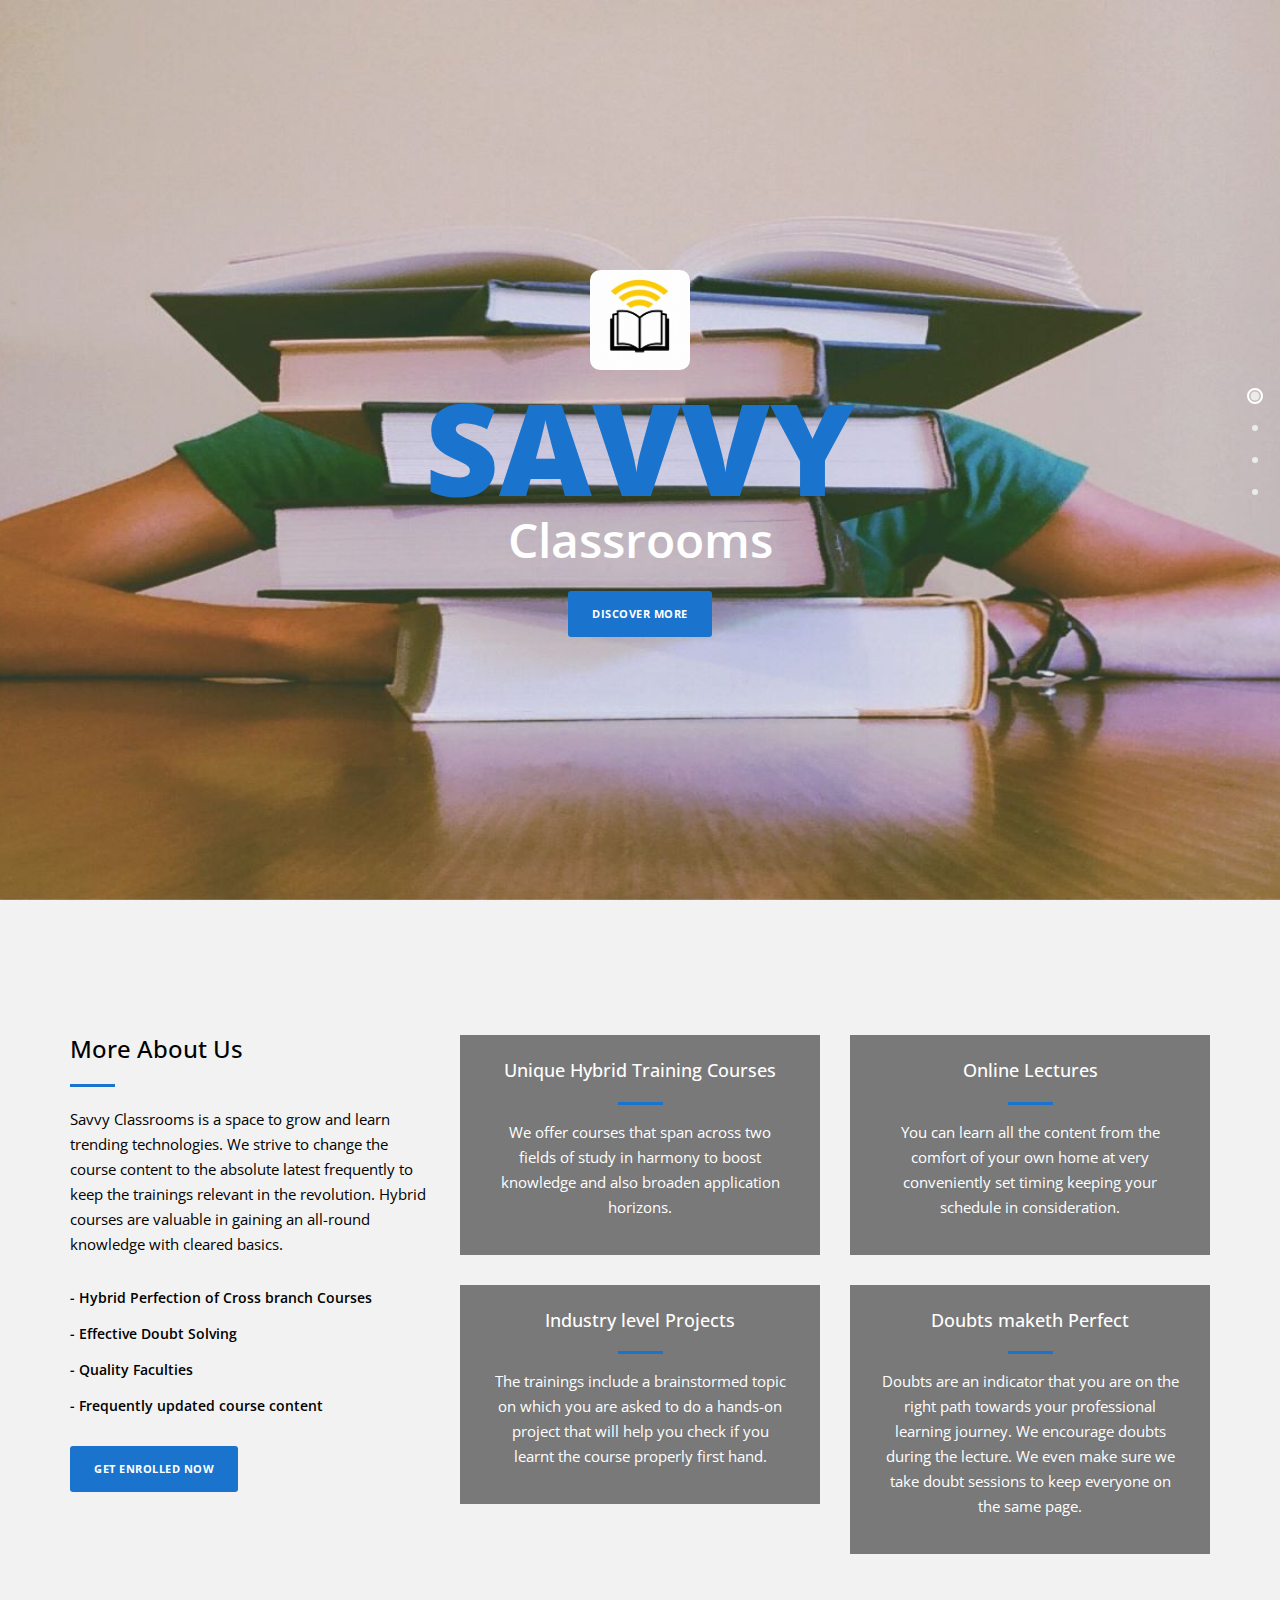
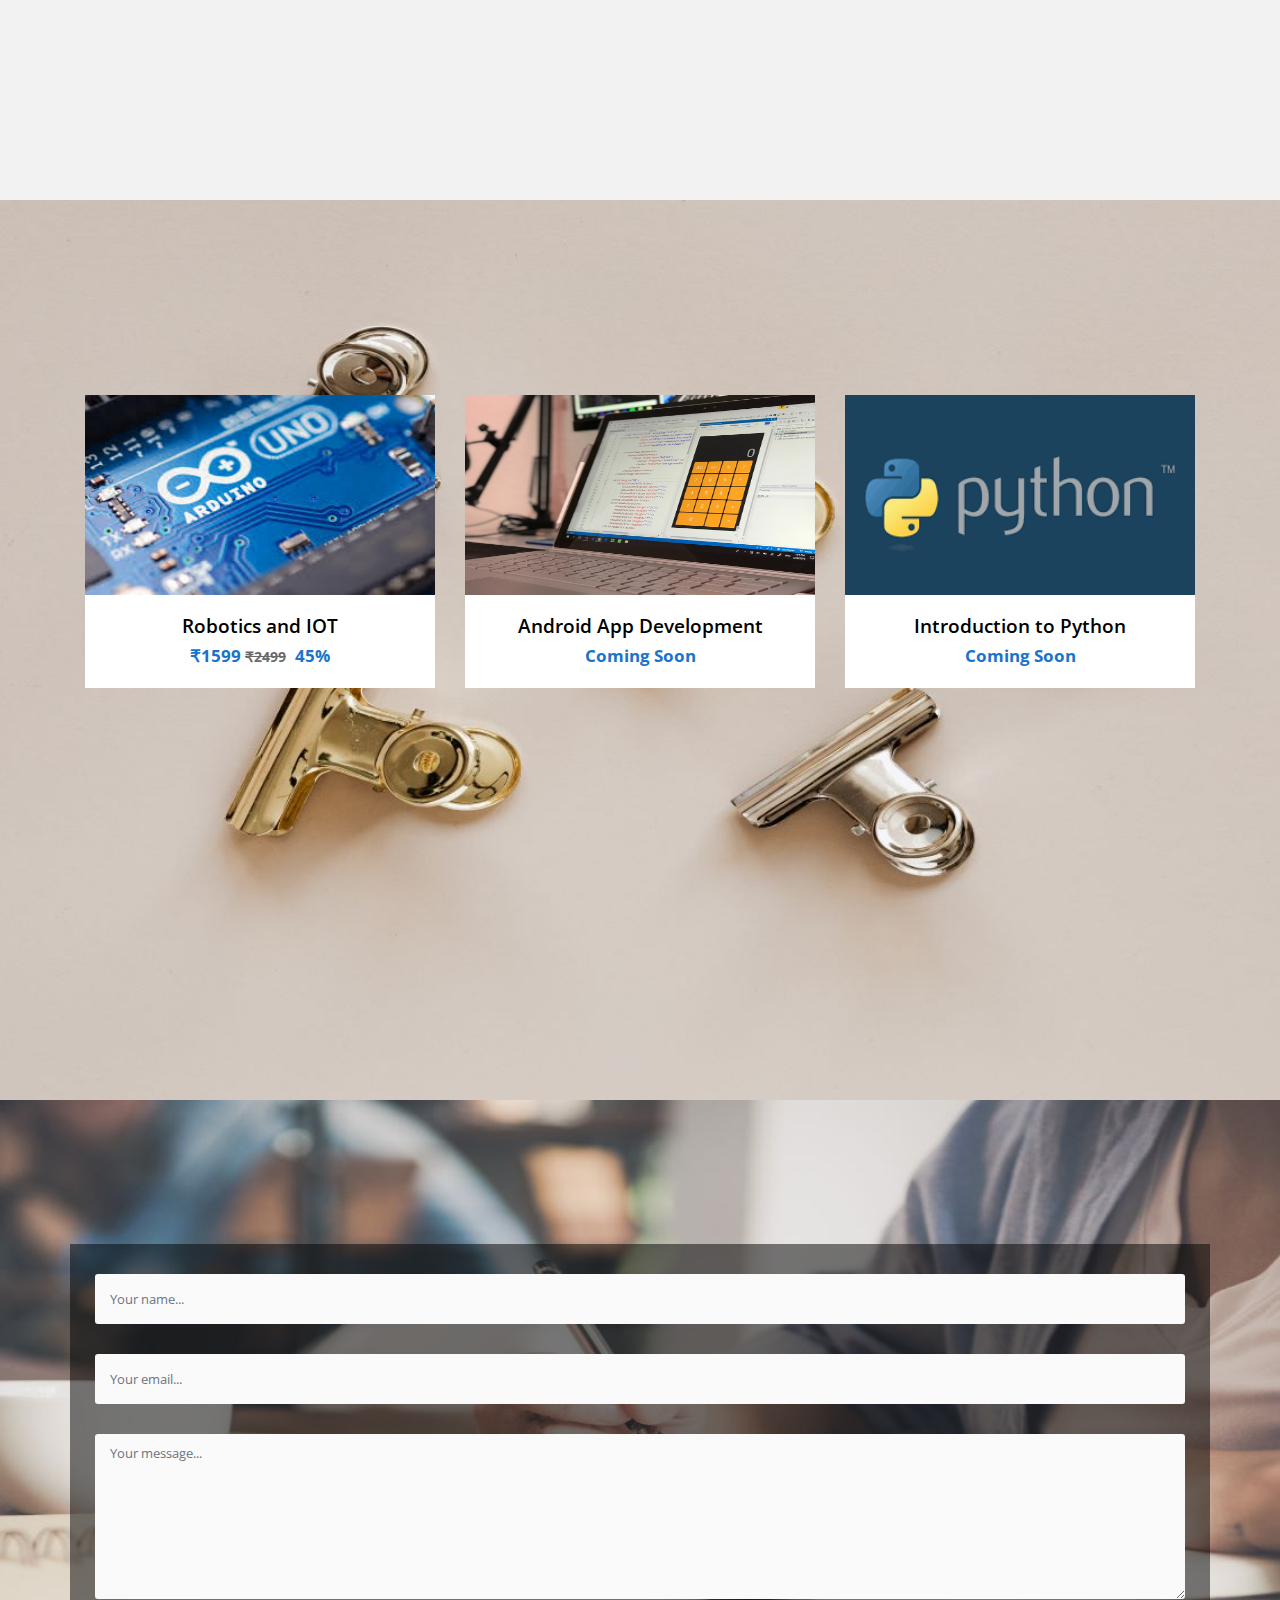
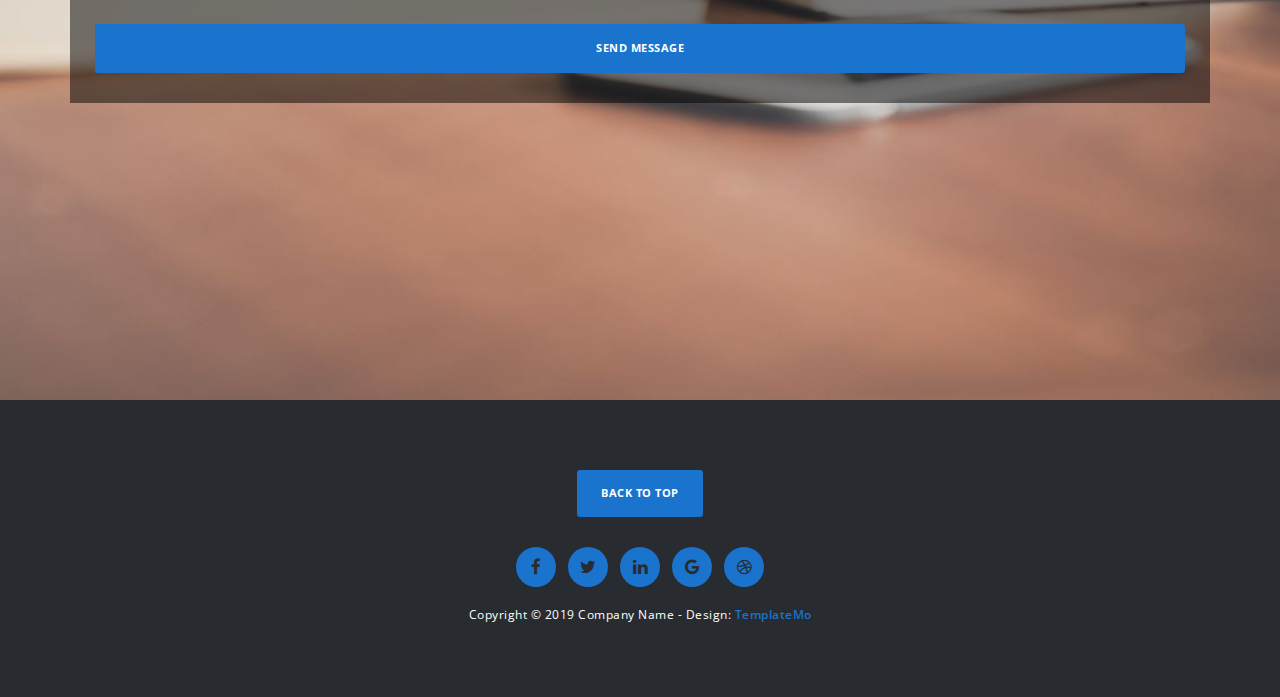
==== index.html @ 1d37e569 "courses header remove" ====
<!DOCTYPE html>
<html>
    <head>
        <title>Savvy Classrooms</title>
<style>
    :root {
  --blue: #1a73cc;
 
}
</style>
        <meta charset="utf-8">
        <meta http-equiv="X-UA-Compatible" content="IE=edge,chrome=1">
        <title>Savvy Classrooms</title>
        <meta name="description" content="">
        <meta name="viewport" content="width=device-width, initial-scale=1">
        <link rel="apple-touch-icon" href="apple-touch-icon.png">

        <link rel="stylesheet" href="css/bootstrap.min.css">
        <link rel="stylesheet" href="css/fontAwesome.css">
        <link rel="stylesheet" href="css/hero-slider.css">
        <link rel="stylesheet" href="css/templatemo-main.css">
        <link rel="stylesheet" href="css/owl-carousel.css">

        <link href="https://fonts.googleapis.com/css?family=Open+Sans:300,400,600,700,800" rel="stylesheet">

        <script src="js/vendor/modernizr-2.8.3-respond-1.4.2.min.js"></script>
    </head>
<body>

    

    <div class="fixed-side-navbar">
        <ul class="nav flex-column">
            <li class="nav-item"><a class="nav-link" href="#home" ><span>Intro</span></a></li>
            <li class="nav-item"><a class="nav-link" href="#services"><span>About Us</span></a></li>
            <li class="nav-item"><a class="nav-link" href="#portfolio"><span>Workshops</span></a></li>
            <li class="nav-item"><a class="nav-link" href="#contact-us"><span>Contact Us</span></a></li>
        </ul>
    </div>

    <div class="parallax-content baner-content" id="home">
        <div class="container">
            <div class="first-content">
                <img src="img/logo.jpeg" height="100px" width="100px" style="border-radius: 10%;">
                <h1 style="color: var(--blue)">Savvy</h1>
                <span ><em style="color: white">Classrooms</em></span>
                <div class="primary-button" >
                    <a href="#services" style="background-color: var(--blue)">Discover More</a>
                </div>
            </div>
        </div>
    </div>


    <div class="service-content" id="services">
        <div class="container">
            <div class="row">
                <div class="col-md-4">
                    <div class="left-text" >
                        <h4 style="color: black">More About Us</h4>
                        <div class="line-dec" style="background-color: var(--blue)"></div>
                        <p style="color: black">Savvy Classrooms is a space to grow and learn trending technologies. We strive to change the course content to the absolute latest frequently to keep the trainings relevant in the revolution. Hybrid courses are valuable in gaining an all-round knowledge with cleared basics.
                        <ul >
                            <li style="color: black">-  Hybrid Perfection of Cross branch Courses</li>
                            <li style="color: black">-  Effective Doubt Solving</li>
                            <li style="color: black">-  Quality Faculties</li>
                            <li style="color: black">-  Frequently updated course content</li>
                        </ul>
                        <div class="primary-button" >
                            <a href="#portfolio"  style="background-color: var(--blue)">Get Enrolled Now</a>
                        </div>
                    </div>
                </div>
                <div class="col-md-8">
                    <div class="row">
                        <div class="col-md-6">
                            <div class="service-item">
                                <h4>Unique Hybrid Training Courses</h4>
                                <div class="line-dec"  style="background-color: var(--blue)"></div>
                                <p>We offer courses that span across two fields of study in harmony to boost knowledge and also broaden application horizons. </p>
                            </div>
                        </div>
                        <div class="col-md-6">
                            <div class="service-item">
                                <h4>Online Lectures</h4>
                                <div class="line-dec"  style="background-color: var(--blue)"></div>
                                <p>You can learn all the content from the comfort of your own home at very conveniently set timing keeping your schedule in consideration.</p>
                            </div>
                        </div>
                        <div class="col-md-6">
                            <div class="service-item">
                                <h4>Industry level Projects</h4>
                                <div class="line-dec"  style="background-color: var(--blue)"></div>
                                <p>The trainings include a brainstormed topic on which you are asked to do a hands-on project that will help you check if you learnt the course properly first hand.</p>
                            </div>
                        </div>
                        <div class="col-md-6">
                            <div class="service-item">
                                <h4>Doubts maketh Perfect</h4>
                                <div class="line-dec"  style="background-color: var(--blue)"></div>
                                <p>Doubts are an indicator that you are on the right path towards your professional learning journey. We encourage doubts during the lecture. We even make sure we take doubt sessions to keep everyone on the same page.</p>
                            </div>
                        </div>
                    </div>
                </div>                
            </div>
        </div>
    </div>

    
    <div class="parallax-content projects-content" id="portfolio"> 
        <!-- <div style="margin: auto;"><h1>Courses</h1></div> -->
        <div class="container">
            <div class="row">
                <div class="col-md-12">
                    <div id="owl-testimonials" class="owl-carousel owl-theme">
                        <div class="item" >
                            <div class="testimonials-item">
                                <a href="courses/arduino_iot.html"  ><img src="img/arduino_iot.jpg" height="200px" alt=""></a>
                                <a href="courses/arduino_iot.html" style="text-decoration:none" >   <div class="text-content">
                                    <h4 style="color: black">Robotics and IOT</h4>
                                    <span style="color: var(--blue)">₹1599  <s style="color: rgb(107, 107, 107);margin-right: 5px;font-size: 14px;">₹2499</s> 45%</span>
                                </div></a>
                            </div>
                        </div>
                        <div class="item" >
                            <!-- <div class="testimonials-item">
                                <a href="courses/android.html"  ><img src="img/android.jpg" height="200px" alt=""></a>
                                <a href="courses/android.html" style="text-decoration:none" >   <div class="text-content">
                                    <h4 style="color: black">Android App Development</h4>
                                    <span style="color: var(--blue)">₹22  <s style="color: rgb(107, 107, 107);margin-right: 5px;font-size: 14px;">₹77.44</s> 50%</span>
                                </div></a>
                            </div> -->
                            <div class="testimonials-item">
                                <a  ><img src="img/android.jpg" height="200px" alt=""></a>
                                <a style="text-decoration:none" >   <div class="text-content">
                                    <h4 style="color: black">Android App Development</h4>
                                    <span style="color: var(--blue)">Coming Soon</span>
                                </div></a>
                            </div>
                        </div>
                        <div class="item" >
                            <!-- <div class="testimonials-item">
                                <a href="courses/introduction_to_python.html"  ><img src="img/introduction_to_python.png" height="200px" alt=""></a>
                                <a href="courses/introduction_to_python.html" style="text-decoration:none" >   <div class="text-content">
                                    <h4 style="color: black">Introduction to Python</h4>
                                    <span style="color: var(--blue)">₹22  <s style="color: rgb(107, 107, 107);margin-right: 5px;font-size: 14px;">₹77.44</s> 50%</span>
                                </div></a>
                            </div> -->
                            <div class="testimonials-item">
                                <a><img src="img/introduction_to_python.png" height="200px" alt=""></a>
                                <a style="text-decoration:none" >   <div class="text-content">
                                    <h4 style="color: black">Introduction to Python</h4>
                                    <span style="color: var(--blue)">Coming Soon</span>
                                </div></a>
                            </div>
                        </div>
                    </div>
                </div>
            </div>
        </div>
    </div>


  


    <div class="parallax-content contact-content" id="contact-us">
        <div class="container">
              
                    <div class="contact-form">
                            <form id="contact" action="" method="post">
                                <div class="row">
                                    <div class="col-md-12">
                                      <fieldset>
                                        <input name="name" type="text" class="form-control" id="name" placeholder="Your name..." required="">
                                      </fieldset>
                                    </div>
                                    <div class="col-md-12">
                                      <fieldset>
                                        <input name="email" type="email" class="form-control" id="email" placeholder="Your email..." required="">
                                      </fieldset>
                                    </div>
                                    <div class="col-md-12">
                                      <fieldset>
                                        <textarea name="message" rows="6" class="form-control" id="message" placeholder="Your message..." required=""></textarea>
                                      </fieldset>
                                    </div>
                                    <div class="col-md-12">
                                      <fieldset>
                                        <button type="submit" id="form-submit" class="btn"  style="background-color: var(--blue)">Send Message</button>
                                      </fieldset>
                                    </div>
                                </div>
                            </form>
                        
                
            </div>
        </div>
    </div>

    <footer>
        <div class="container">
            <div class="row">
                <div class="col-md-12">
                    <div class="primary-button">
                        <a href="#home"  style="background-color: var(--blue)">Back To Top</a>
                    </div>
                    <ul>
                        <li><a href="#"><i class="fa fa-facebook" ></i></a></li>
                        <li><a href="#"><i class="fa fa-twitter"></i></a></li>
                        <li><a href="#"><i class="fa fa-linkedin"></i></a></li>
                        <li><a href="#"><i class="fa fa-google"></i></a></li>
                        <li><a href="#"><i class="fa fa-dribbble"></i></a></li>
                    </ul>
                    <p>Copyright &copy; 2019 Company Name 
            
            		- Design: <a rel="nofollow noopener" href="https://templatemo.com"><em style="color: var(--blue)">TemplateMo</em></a></p>
                </div>
            </div>
        </div>
    </footer>



    <script src="https://ajax.googleapis.com/ajax/libs/jquery/1.11.2/jquery.min.js"></script>
    <script>window.jQuery || document.write('<script src="js/vendor/jquery-1.11.2.min.js"><\/script>')</script>
    <script src="js/vendor/bootstrap.min.js"></script>
    <script src="js/plugins.js"></script>
    <script src="js/main.js"></script>
    <script>
        function openCity(cityName) {
            var i;
            var x = document.getElementsByClassName("city");
            for (i = 0; i < x.length; i++) {
               x[i].style.display = "none";  
            }
            document.getElementById(cityName).style.display = "block";  
        }
    </script>

    <script>
        
        $('#myModal').on('shown.bs.modal', function () {
  $('#myInput').trigger('focus')
}) //modal

        $(document).ready(function(){
          $(".fixed-side-navbar a, .primary-button a").on('click', function(event) {

            // Make sure this.hash has a value before overriding default behavior
            if (this.hash !== "") {
              // Prevent default anchor click behavior
              event.preventDefault();

              // Store hash
              var hash = this.hash;

              // Using jQuery's animate() method to add smooth page scroll
              // The optional number (800) specifies the number of milliseconds it takes to scroll to the specified area
              $('html, body').animate({
                scrollTop: $(hash).offset().top
              }, 800, function(){
           
                // Add hash (#) to URL when done scrolling (default click behavior)
                window.location.hash = hash;
              });
            } 
          });
        });
    </script>

</body>
</html>
---- css/hero-slider.css ----
*, *::after, *::before {
  -webkit-box-sizing: border-box;
  -moz-box-sizing: border-box;
  box-sizing: border-box;
}

html {
  font-size: 62.5%;
}

body {
  font-family: "Open Sans", sans-serif;
  color: #2c343b;
  background-color: #f2f2f2;
}

a {
  color: #d44457;
  text-decoration: none;
}

img {
  max-width: 100%;
}

/* -------------------------------- 

Main Components 

-------------------------------- */
.cd-header {
  position: absolute;
  z-index: 2;
  top: 0;
  left: 0;
  width: 100%;
  height: 50px;
  background-color: #21272c;
  -webkit-font-smoothing: antialiased;
  -moz-osx-font-smoothing: grayscale;
}
@media only screen and (min-width: 768px) {
  .cd-header {
    height: 70px;
    background-color: transparent;
  }
}

#cd-logo {
  float: left;
  margin: 13px 0 0 5%;
}
#cd-logo img {
  display: block;
}
@media only screen and (min-width: 768px) {
  #cd-logo {
    margin: 23px 0 0 5%;
  }
}

.cd-primary-nav {
  /* mobile first - navigation hidden by default, triggered by tap/click on navigation icon */
  float: right;
  margin-right: 5%;
  width: 44px;
  height: 100%;
}
.cd-primary-nav ul {
  position: absolute;
  top: 0;
  left: 0;
  width: 100%;
  -webkit-transform: translateY(-100%);
  -moz-transform: translateY(-100%);
  -ms-transform: translateY(-100%);
  -o-transform: translateY(-100%);
  transform: translateY(-100%);
}
.cd-primary-nav ul.is-visible {
  box-shadow: 0 3px 8px rgba(0, 0, 0, 0.2);
  -webkit-transform: translateY(50px);
  -moz-transform: translateY(50px);
  -ms-transform: translateY(50px);
  -o-transform: translateY(50px);
  transform: translateY(50px);
}
.cd-primary-nav a {
  display: block;
  height: 50px;
  line-height: 50px;
  padding-left: 5%;
  background: #21272c;
  border-top: 1px solid #333c44;
  color: #ffffff;
}
@media only screen and (min-width: 768px) {
  .cd-primary-nav {
    /* reset navigation values */
    width: auto;
    height: auto;
    background: none;
  }
  .cd-primary-nav ul {
    position: static;
    width: auto;
    -webkit-transform: translateY(0);
    -moz-transform: translateY(0);
    -ms-transform: translateY(0);
    -o-transform: translateY(0);
    transform: translateY(0);
    line-height: 70px;
  }
  .cd-primary-nav ul.is-visible {
    -webkit-transform: translateY(0);
    -moz-transform: translateY(0);
    -ms-transform: translateY(0);
    -o-transform: translateY(0);
    transform: translateY(0);
  }
  .cd-primary-nav li {
    display: inline-block;
    margin-left: 1em;
  }
  .cd-primary-nav a {
    display: inline-block;
    height: auto;
    font-weight: 600;
    line-height: normal;
    background: transparent;
    padding: .6em 1em;
    border-top: none;
  }
}

/* -------------------------------- 

Slider

-------------------------------- */
.cd-hero {
  position: relative;
  -webkit-font-smoothing: antialiased;
  -moz-osx-font-smoothing: grayscale;
}

.cd-hero-slider {
  position: relative;
  height: 360px;
  overflow: hidden;
}
.cd-hero-slider li {
  position: absolute;
  top: 0;
  left: 0;
  width: 100%;
  height: 100%;
  -webkit-transform: translateX(100%);
  -moz-transform: translateX(100%);
  -ms-transform: translateX(100%);
  -o-transform: translateX(100%);
  transform: translateX(100%);
}
.cd-hero-slider li.selected {
  /* this is the visible slide */
  position: relative;
  -webkit-transform: translateX(0);
  -moz-transform: translateX(0);
  -ms-transform: translateX(0);
  -o-transform: translateX(0);
  transform: translateX(0);
}
.cd-hero-slider li.move-left {
  /* slide hidden on the left */
  -webkit-transform: translateX(-100%);
  -moz-transform: translateX(-100%);
  -ms-transform: translateX(-100%);
  -o-transform: translateX(-100%);
  transform: translateX(-100%);
}
.cd-hero-slider li.is-moving, .cd-hero-slider li.selected {
  /* the is-moving class is assigned to the slide which is moving outside the viewport */
  -webkit-transition: -webkit-transform 0.5s;
  -moz-transition: -moz-transform 0.5s;
  transition: transform 0.5s;
}
@media only screen and (min-width: 768px) {
  .cd-hero-slider {
    height: 500px;
  }
}
@media only screen and (min-width: 1170px) {
  .cd-hero-slider {
    height: 680px;
  }
}

/* -------------------------------- 

Single slide style

-------------------------------- */
.cd-hero-slider li {
  background-position: center center;
  background-size: cover;
  background-repeat: no-repeat;
}
.cd-hero-slider li:first-of-type {
  background-image: url(../img/slide_01.jpg);
}
.cd-hero-slider li:nth-of-type(2) {
  background-image: url(../img/slide_02.jpg);
}
.cd-hero-slider li:nth-of-type(3) {
  background-image: url(../img/slide_03.jpg);
}
.cd-hero-slider .cd-full-width,
.cd-hero-slider .cd-half-width {
  position: absolute;
  width: 100%;
  height: 100%;
  z-index: 1;
  left: 0;
  top: 0;
  /* this padding is used to align the text */
  padding-top: 80px;
  text-align: center;
  /* Force Hardware Acceleration in WebKit */
  -webkit-backface-visibility: hidden;
  backface-visibility: hidden;
  -webkit-transform: translateZ(0);
  -moz-transform: translateZ(0);
  -ms-transform: translateZ(0);
  -o-transform: translateZ(0);
  transform: translateZ(0);
}
.cd-hero-slider .cd-img-container {
  /* hide image on mobile device */
  display: none;
}
.cd-hero-slider .cd-img-container img {
  position: absolute;
  left: 50%;
  top: 50%;
  bottom: auto;
  right: auto;
  -webkit-transform: translateX(-50%) translateY(-50%);
  -moz-transform: translateX(-50%) translateY(-50%);
  -ms-transform: translateX(-50%) translateY(-50%);
  -o-transform: translateX(-50%) translateY(-50%);
  transform: translateX(-50%) translateY(-50%);
}
.cd-hero-slider .cd-bg-video-wrapper {
  /* hide video on mobile device */
  display: none;
  position: absolute;
  top: 0;
  left: 0;
  width: 100%;
  height: 100%;
  overflow: hidden;
}
.cd-hero-slider .cd-bg-video-wrapper video {
  /* you won't see this element in the html, but it will be injected using js */
  display: block;
  min-height: 100%;
  min-width: 100%;
  max-width: none;
  height: auto;
  width: auto;
  position: absolute;
  left: 50%;
  top: 50%;
  bottom: auto;
  right: auto;
  -webkit-transform: translateX(-50%) translateY(-50%);
  -moz-transform: translateX(-50%) translateY(-50%);
  -ms-transform: translateX(-50%) translateY(-50%);
  -o-transform: translateX(-50%) translateY(-50%);
  transform: translateX(-50%) translateY(-50%);
}
.cd-hero-slider h2, .cd-hero-slider p {
  text-shadow: 0 1px 3px rgba(0, 0, 0, 0.1);
  line-height: 1.2;
  margin: 0 auto 14px;
  color: #ffffff;
  width: 90%;
  max-width: 400px;
}
.cd-hero-slider h2 {
  font-size: 2.4rem;
}
.cd-hero-slider p {
  font-size: 1.4rem;
  line-height: 1.4;
}
.cd-hero-slider .cd-btn {
  display: inline-block;
  padding: 1.2em 1.4em;
  margin-top: .8em;
  background-color: rgba(212, 68, 87, 0.9);
  font-size: 1.3rem;
  font-weight: 700;
  letter-spacing: 1px;
  color: #ffffff;
  text-transform: uppercase;
  box-shadow: 0 3px 6px rgba(0, 0, 0, 0.1);
  -webkit-transition: background-color 0.2s;
  -moz-transition: background-color 0.2s;
  transition: background-color 0.2s;
}
.cd-hero-slider .cd-btn.secondary {
  background-color: rgba(22, 26, 30, 0.8);
}
.cd-hero-slider .cd-btn:nth-of-type(2) {
  margin-left: 1em;
}
.no-touch .cd-hero-slider .cd-btn:hover {
  background-color: #d44457;
}
.no-touch .cd-hero-slider .cd-btn.secondary:hover {
  background-color: #161a1e;
}
@media only screen and (min-width: 768px) {
  .cd-hero-slider .cd-full-width,
  .cd-hero-slider .cd-half-width {
    padding-top: 150px;
  }
  .cd-hero-slider .cd-bg-video-wrapper {
    display: block;
  }
  .cd-hero-slider .cd-half-width {
    width: 45%;
  }
  .cd-hero-slider .cd-half-width:first-of-type {
    left: 5%;
  }
  .cd-hero-slider .cd-half-width:nth-of-type(2) {
    right: 5%;
    left: auto;
  }
  .cd-hero-slider .cd-img-container {
    display: block;
  }
  .cd-hero-slider h2, .cd-hero-slider p {
    max-width: 520px;
  }
  .cd-hero-slider h2 {
    font-size: 2.4em;
    font-weight: 300;
  }
  .cd-hero-slider .cd-btn {
    font-size: 1.4rem;
  }
}
@media only screen and (min-width: 1170px) {
  .cd-hero-slider .cd-full-width,
  .cd-hero-slider .cd-half-width {
    padding-top: 250px;
  }
  .cd-hero-slider h2, .cd-hero-slider p {
    margin-bottom: 20px;
  }
  .cd-hero-slider h2 {
    font-size: 3.2em;
  }
  .cd-hero-slider p {
    font-size: 1.6rem;
  }
}

/* -------------------------------- 

Single slide animation

-------------------------------- */
@media only screen and (min-width: 768px) {
  .cd-hero-slider .cd-half-width {
    opacity: 0;
    -webkit-transform: translateX(40px);
    -moz-transform: translateX(40px);
    -ms-transform: translateX(40px);
    -o-transform: translateX(40px);
    transform: translateX(40px);
  }
  .cd-hero-slider .move-left .cd-half-width {
    -webkit-transform: translateX(-40px);
    -moz-transform: translateX(-40px);
    -ms-transform: translateX(-40px);
    -o-transform: translateX(-40px);
    transform: translateX(-40px);
  }
  .cd-hero-slider .selected .cd-half-width {
    /* this is the visible slide */
    opacity: 1;
    -webkit-transform: translateX(0);
    -moz-transform: translateX(0);
    -ms-transform: translateX(0);
    -o-transform: translateX(0);
    transform: translateX(0);
  }
  .cd-hero-slider .is-moving .cd-half-width {
    /* this is the slide moving outside the viewport 
    wait for the end of the transition on the <li> parent before set opacity to 0 and translate to 40px/-40px */
    -webkit-transition: opacity 0s 0.5s, -webkit-transform 0s 0.5s;
    -moz-transition: opacity 0s 0.5s, -moz-transform 0s 0.5s;
    transition: opacity 0s 0.5s, transform 0s 0.5s;
  }
  .cd-hero-slider li.selected.from-left .cd-half-width:nth-of-type(2),
  .cd-hero-slider li.selected.from-right .cd-half-width:first-of-type {
    /* this is the selected slide - different animation if it's entering from left or right */
    -webkit-transition: opacity 0.4s 0.2s, -webkit-transform 0.5s 0.2s;
    -moz-transition: opacity 0.4s 0.2s, -moz-transform 0.5s 0.2s;
    transition: opacity 0.4s 0.2s, transform 0.5s 0.2s;
  }
  .cd-hero-slider li.selected.from-left .cd-half-width:first-of-type,
  .cd-hero-slider li.selected.from-right .cd-half-width:nth-of-type(2) {
    /* this is the selected slide - different animation if it's entering from left or right */
    -webkit-transition: opacity 0.4s 0.4s, -webkit-transform 0.5s 0.4s;
    -moz-transition: opacity 0.4s 0.4s, -moz-transform 0.5s 0.4s;
    transition: opacity 0.4s 0.4s, transform 0.5s 0.4s;
  }
  .cd-hero-slider .cd-full-width h2,
  .cd-hero-slider .cd-full-width p,
  .cd-hero-slider .cd-full-width .cd-btn {
    opacity: 0;
    -webkit-transform: translateX(100px);
    -moz-transform: translateX(100px);
    -ms-transform: translateX(100px);
    -o-transform: translateX(100px);
    transform: translateX(100px);
  }
  .cd-hero-slider .move-left .cd-full-width h2,
  .cd-hero-slider .move-left .cd-full-width p,
  .cd-hero-slider .move-left .cd-full-width .cd-btn {
    opacity: 0;
    -webkit-transform: translateX(-100px);
    -moz-transform: translateX(-100px);
    -ms-transform: translateX(-100px);
    -o-transform: translateX(-100px);
    transform: translateX(-100px);
  }
  .cd-hero-slider .selected .cd-full-width h2,
  .cd-hero-slider .selected .cd-full-width p,
  .cd-hero-slider .selected .cd-full-width .cd-btn {
    /* this is the visible slide */
    opacity: 1;
    -webkit-transform: translateX(0);
    -moz-transform: translateX(0);
    -ms-transform: translateX(0);
    -o-transform: translateX(0);
    transform: translateX(0);
  }
  .cd-hero-slider li.is-moving .cd-full-width h2,
  .cd-hero-slider li.is-moving .cd-full-width p,
  .cd-hero-slider li.is-moving .cd-full-width .cd-btn {
    /* this is the slide moving outside the viewport 
    wait for the end of the transition on the li parent before set opacity to 0 and translate to 100px/-100px */
    -webkit-transition: opacity 0s 0.5s, -webkit-transform 0s 0.5s;
    -moz-transition: opacity 0s 0.5s, -moz-transform 0s 0.5s;
    transition: opacity 0s 0.5s, transform 0s 0.5s;
  }
  .cd-hero-slider li.selected h2 {
    -webkit-transition: opacity 0.4s 0.2s, -webkit-transform 0.5s 0.2s;
    -moz-transition: opacity 0.4s 0.2s, -moz-transform 0.5s 0.2s;
    transition: opacity 0.4s 0.2s, transform 0.5s 0.2s;
  }
  .cd-hero-slider li.selected p {
    -webkit-transition: opacity 0.4s 0.3s, -webkit-transform 0.5s 0.3s;
    -moz-transition: opacity 0.4s 0.3s, -moz-transform 0.5s 0.3s;
    transition: opacity 0.4s 0.3s, transform 0.5s 0.3s;
  }
  .cd-hero-slider li.selected .cd-btn {
    -webkit-transition: opacity 0.4s 0.4s, -webkit-transform 0.5s 0.4s, background-color 0.2s 0s;
    -moz-transition: opacity 0.4s 0.4s, -moz-transform 0.5s 0.4s, background-color 0.2s 0s;
    transition: opacity 0.4s 0.4s, transform 0.5s 0.4s, background-color 0.2s 0s;
  }
}
/* -------------------------------- 

Slider navigation

-------------------------------- */
.cd-slider-nav {
  display: none;
  position: absolute;
  width: 100%;
  bottom: 0;
  z-index: 2;
  text-align: center;
  height: 55px;
  background-color: rgba(0, 1, 1, 0.5);
}
.cd-slider-nav nav, .cd-slider-nav ul, .cd-slider-nav li, .cd-slider-nav a {
  height: 100%;
}
.cd-slider-nav nav {
  display: inline-block;
  position: relative;
}
.cd-slider-nav .cd-marker {
  position: absolute;
  bottom: 0;
  left: 0;
  width: 60px;
  height: 100%;
  color: #d44457;
  background-color: #ffffff;
  box-shadow: inset 0 2px 0 currentColor;
  -webkit-transition: -webkit-transform 0.2s, box-shadow 0.2s;
  -moz-transition: -moz-transform 0.2s, box-shadow 0.2s;
  transition: transform 0.2s, box-shadow 0.2s;
}
.cd-slider-nav .cd-marker.item-2 {
  -webkit-transform: translateX(100%);
  -moz-transform: translateX(100%);
  -ms-transform: translateX(100%);
  -o-transform: translateX(100%);
  transform: translateX(100%);
}
.cd-slider-nav .cd-marker.item-3 {
  -webkit-transform: translateX(200%);
  -moz-transform: translateX(200%);
  -ms-transform: translateX(200%);
  -o-transform: translateX(200%);
  transform: translateX(200%);
}
.cd-slider-nav .cd-marker.item-4 {
  -webkit-transform: translateX(300%);
  -moz-transform: translateX(300%);
  -ms-transform: translateX(300%);
  -o-transform: translateX(300%);
  transform: translateX(300%);
}
.cd-slider-nav .cd-marker.item-5 {
  -webkit-transform: translateX(400%);
  -moz-transform: translateX(400%);
  -ms-transform: translateX(400%);
  -o-transform: translateX(400%);
  transform: translateX(400%);
}
.cd-slider-nav ul::after {
  clear: both;
  content: "";
  display: table;
}
.cd-slider-nav li {
  display: inline-block;
  width: 60px;
  float: left;
}
.cd-slider-nav li.selected a {
  color: #2c343b;
}
.no-touch .cd-slider-nav li.selected a:hover {
  background-color: transparent;
}
.cd-slider-nav a {
  display: block;
  position: relative;
  padding-top: 35px;
  font-size: 1rem;
  font-weight: 700;
  color: #a8b4be;
  -webkit-transition: background-color 0.2s;
  -moz-transition: background-color 0.2s;
  transition: background-color 0.2s;
}
.cd-slider-nav a::before {
  content: '';
  position: absolute;
  width: 24px;
  height: 24px;
  top: 8px;
  left: 50%;
  right: auto;
  -webkit-transform: translateX(-50%);
  -moz-transform: translateX(-50%);
  -ms-transform: translateX(-50%);
  -o-transform: translateX(-50%);
  transform: translateX(-50%);
}
.no-touch .cd-slider-nav a:hover {
  background-color: rgba(0, 1, 1, 0.5);
}
.cd-slider-nav li:first-of-type a::before {
  background-position: 0 0;
}
.cd-slider-nav li.selected:first-of-type a::before {
  background-position: 0 -24px;
}
.cd-slider-nav li:nth-of-type(2) a::before {
  background-position: -24px 0;
}
.cd-slider-nav li.selected:nth-of-type(2) a::before {
  background-position: -24px -24px;
}
.cd-slider-nav li:nth-of-type(3) a::before {
  background-position: -48px 0;
}
.cd-slider-nav li.selected:nth-of-type(3) a::before {
  background-position: -48px -24px;
}
.cd-slider-nav li:nth-of-type(4) a::before {
  background-position: -72px 0;
}
.cd-slider-nav li.selected:nth-of-type(4) a::before {
  background-position: -72px -24px;
}
.cd-slider-nav li:nth-of-type(5) a::before {
  background-position: -96px 0;
}
.cd-slider-nav li.selected:nth-of-type(5) a::before {
  background-position: -96px -24px;
}
@media only screen and (min-width: 768px) {
  .cd-slider-nav {
    height: 80px;
  }
  .cd-slider-nav .cd-marker,
  .cd-slider-nav li {
    width: 95px;
  }
  .cd-slider-nav a {
    padding-top: 48px;
    font-size: 1.1rem;
    text-transform: uppercase;
  }
  .cd-slider-nav a::before {
    top: 18px;
  }
}

/* -------------------------------- 

Main content

-------------------------------- */
.cd-main-content {
  width: 90%;
  max-width: 768px;
  margin: 0 auto;
  padding: 2em 0;
}
.cd-main-content p {
  font-size: 1.4rem;
  line-height: 1.8;
  color: #999999;
  margin: 2em 0;
}
@media only screen and (min-width: 1170px) {
  .cd-main-content {
    padding: 3em 0;
  }
  .cd-main-content p {
    font-size: 1.6rem;
  }
}

/* -------------------------------- 

Javascript disabled

-------------------------------- */
.no-js .cd-hero-slider li {
  display: none;
}
.no-js .cd-hero-slider li.selected {
  display: block;
}

.no-js .cd-slider-nav {
  display: none;
}
---- css/templatemo-main.css ----
:root {
  --blue: #1a73cc;
 --hover_blue:  #238ef8;
}

p {
  font-size: 15px;
  line-height: 25px;
}

section {
  padding: 25px 0 35px;
  background: #fff;
}

body { 
  position: relative; /* we need this for the scrollspy */ 
  font-size: 14px;
}

a { color: #3CC; }

a:hover { color: #FF0; }

/*----------
  NAV
----------*/

.fixed-side-navbar {
  position: fixed;
  top: 50%;
  right: 0;
  z-index: 99999;
  margin-top: -100px;
  text-align: right;
  padding: 30px 0;
  -webkit-transition: all .3s;
  transition: all .3s;
}
.fixed-side-navbar:hover {
  background: transparent;
}
.fixed-side-navbar:hover .nav > li > a > span {
  color: rgba(0, 0, 0, 0.5);
  display: block;
  background-color: #fff;
  text-align: center;
  text-transform: uppercase;
  font-size: 12px;
  padding: 2px 12px;
  border-radius: 15px;
}
.fixed-side-navbar .nav > li a.active {
  background-color: transparent;
  color: black;
}
.fixed-side-navbar .nav > li a.active:after {
  -webkit-transform: scale(0.9);
          transform: scale(0.9);
}
.fixed-side-navbar .nav > li a.active:before {
  content: '';
  position: absolute;
  top: 50%;
  right: 17px;
  margin-top: -8px;
  width: 16px;
  height: 16px;
  background: transparent;
  border: 2px solid #fff;
  border-radius: 10px;
}
.nav>li {
  position: relative;
  display: block;
}
.fixed-side-navbar .nav > li a {
  color: #fff;
  min-height: 32px;
  background: transparent;
  padding: 5px 45px 5px 25px;
  border-right: none;
}
.fixed-side-navbar .nav > li a span {
  display: none;
  -webkit-transition: all .2s;
  transition: all .2s;
}
.fixed-side-navbar .nav > li a:after {
  content: '';
  position: absolute;
  top: 50%;
  right: 20px;
  margin-top: -5px;
  width: 10px;
  height: 10px;
  border-radius: 10px;
  background: rgba(250, 250, 250, 0.75);
  -webkit-transition: all .3s;
  transition: all .3s;
  -webkit-transform: scale(0.6);
          transform: scale(0.6);
}
.fixed-side-navbar .nav > li a:hover {
  background-color: transparent;
  border-top-left-radius: 5px;
  border-bottom-left-radius: 5px;
  border-color: black;
  boder-right: 0;
}
.fixed-side-navbar .nav > li a:hover > span {
  color: black;
  display: block;
}

.fadeInRight {
  -webkit-animation-name: fadeInRight;
          animation-name: fadeInRight;
}


.primary-button a {
  display: inline-block;
  background-color: #ff7d27;
  padding: 15px 24px;
  border-radius: 3px;
  text-transform: uppercase;
  font-size: 11px;
  color: #fff;
  font-weight: 700;
  text-decoration: none;
  letter-spacing: 0.5px;
}


.parallax-content {
  width: 100%;
  min-height: 100vh;
  background-size: cover;
}


.baner-content {
  padding-top: 30vh;
  text-align: center;
  background-image: url("../img/1st-section.jpg");
}

.baner-content h1 {
  margin-top: 0px;
  font-size: 128px;
  color: #fff;
  font-weight: 900;
  text-transform: uppercase;
  margin-bottom: 0px;
}

.baner-content em {
  color: #ff7d27;
  font-weight: 600;
  font-style: normal;
}

.baner-content span {
  display: inline-block;
  margin-top: -20px;
  font-weight: 300;
  font-size: 48px;
  color: #fff;
}

.baner-content .primary-button {
  margin-top: 15px;
}



.service-content {
  padding-left: 15px;
  padding-right: 15px;
  padding-top: 15vh;
  background-image: url(../img/2nd-section.jpg);
  background-attachment: fixed;
  min-height: 100vh;
  background-size: cover;
  background-position: center center;
}

.service-content .left-text h4 {
  font-size: 24px;
  font-weight: 500;
  color: #fff;
}

h4, .h4 {
  font-size: 18px;
}

.service-content .left-text .line-dec {
  width: 45px;
  height: 3px;
  background-color: #ff7d27;
  margin: 20px 0px 20px 0px;
}

.service-content .left-text p {
  color: #fff;
}

.service-content .left-text ul {
  padding: 0;
  margin-top: 30px;
  list-style: none;
}

.service-content .left-text ul li {
  margin: 15px 0px;
  font-weight: 600;
  color: #fff;
}

.service-content .left-text .primary-button {
  margin: 30px 0px;
}

.service-content .service-item {
  background-color: rgba(0, 0, 0, 0.5);
  padding: 25px 30px;
  text-align: center;
  color: #fff;
  margin-bottom: 30px;
}

.service-content .service-item .line-dec {
  width: 45px;
  height: 3px;
  background-color: #ff7d27;
  margin: 20px auto 15px auto;
}



.projects-content {
  padding-top: 20vh;
  background-image: url(../img/3rd-section.jpg);
}

.projects-content .item img {
  width: 100%;
}

.projects-content .item {
  margin: 15px;
}

.projects-content .item .text-content {
  background-color: #fff;
  text-align: center;
  padding: 20px;
}

.projects-content .item .text-content h4 {
  margin-top: 0px;
  font-size: 19px;
  font-weight: 600;
}

.projects-content .item .text-content span {
  font-style: normal;
  font-size: 17px;
  font-weight: 700;
  color: #ff7d27;
}

.owl-pagination {
  margin-top: 40px;
  opacity: 1;
  display: inline-block;
}

.owl-page span {
  display: block;
  width: 14px;
  height: 14px;
  margin: 0px 5px;
  filter: alpha(opacity=50);
  opacity: 0.5;
  -webkit-border-radius: 20px;
  -moz-border-radius: 20px;
  border-radius: 20px;
  background: #fff;
}


.tabs-content {
  padding-left: 15px;
  padding-right: 15px;
  padding-top: 8vh;
  background-image: url(../img/4th-section.jpg);
  background-attachment: fixed;
  min-height: 100vh;
  background-size: cover;
  background-position: center center;
}

section {
  background-color: transparent;
  padding-bottom: 15px;
}

.wrapper {
  text-align: center;
}

.tabs {
  list-style: none;
  margin: 0px;
  padding: 0px;
}

.tabs li {
  display: inline-block;
  text-align: center;
  margin: 10px;
}

.tabs a {
  display:block;
  text-align:center;
  text-decoration:none;
  text-transform:uppercase;
  color:#fff;
  font-size: 14px;
  font-weight: 700;
  padding:10px 15px;
  border:4px solid #fff;
}

.tabs a:hover {
  color: #ff7d27;
}

.tabs .active {
  border:4px solid #ff7d27;
}

.tabgroup div  {

}

.tabgroup p {
  background-color: rgba(0, 0, 0, 0.5);
  color: #fff;
  padding: 25px;
}

.clearfix:after {
  content:"";
  display:table;
  clear:both;
}


.contact-content {
  padding-left: 15px;
  padding-right: 15px;
  padding-top: 16vh;
  background-image: url(../img/5th-section.jpg);
}

.contact-form {
  background-color: rgba(0, 0, 0, 0.5);
  padding: 30px 25px;
  margin-bottom: 30px;
}

#contact input {
  border-radius: 3px;
  padding-left: 15px;
  font-size: 13px;
  color: #232323;
  background-color: rgba(250, 250, 250, 1);
  outline: none;
  border: none;
  box-shadow: none;
  line-height: 50px;
  height: 50px;
  width: 100%;
  margin-bottom: 30px;
}

#contact textarea {
  border-radius: 3px;
  padding-left: 15px;
  padding-top: 10px;
  font-size: 13px;
  color: #232323;
  background-color: rgba(250, 250, 250, 1);
  outline: none;
  border: none;
  box-shadow: none;
  height: 165px;
  max-height: 220px;
  width: 100%;
  margin-bottom: 25px;
}

#contact button {
  display: inline-block;
  background-color: #ff7d27;
  padding: 15px 24px;
  width: 100%;
  border-radius: 3px;
  text-transform: uppercase;
  font-size: 11px;
  color: #fff;
  font-weight: 700;
  text-decoration: none;
  letter-spacing: 0.5px;
}

.map {
  margin-bottom: 30px;
  width: 100%;
  background-color: rgba(0, 0, 0, 0.5);
  padding: 30px 20px;
}



footer {
  text-align: center;
  background-color: #282b2f;
  padding: 70px 0px;
}

footer .primary-button {
  margin-bottom: 30px;
}

footer ul {
  padding: 0px;
  margin: 0px;
  list-style: none;
}

footer ul li {
  display: inline-block;
  margin: 0px 4px;
}

footer ul li a {
  width: 40px;
  height: 40px;
  line-height: 40px;
  text-align: center;
  display: inline-block;
  background-color: var(--blue);
  color: #282b2f;
  border-radius: 50%;
  text-decoration: none;
  transition: all 0.5s;
  font-size: 17px;
}

footer ul li a:hover {
  color: #282b2f;
  background-color: var(--hover_blue);
}

footer p {
  font-size: 12px;
  color: #fff;
  margin-top: 15px;
  color: #fff;
  letter-spacing: 0.5px;
  margin-bottom: 0px;
}

footer em {
  color: #ff8e43;
  font-weight: 600;
  font-style: normal;
}

@media (max-width: 767px){
  
  .baner-content {
    padding-top: 30vh;
  }

  .baner-content h1 {
    font-size: 64px;
  }

  .baner-content em {
  }

  .baner-content span {
    font-size: 24px;
  }

  .baner-content .primary-button {
    margin-top: 15px;
  }

  .service-content {
    padding-top: 5vh;
    text-align: center;
  }

  .service-content .left-text .line-dec {
    width: 45px;
    height: 3px;
    background-color: #ff7d27;
    margin: 20px auto 20px auto;
  }

  .service-content .left-text ul {
    text-align: left;
  }

  .service-content .service-item {
    background-color: rgba(0, 0, 0, 0.5);
    padding: 25px 30px;
    text-align: center;
    color: #fff;
    margin-bottom: 30px;
  }

}

@media (min-width: 1200px) {
  .container {
    max-width: 1170px;
  }
}

/* LIGHT BOX */

body:after {
  content: url(../img/close.png) url(../img/loading.gif) url(../img/prev.png) url(../img/next.png);
  display: none;
}

body.lb-disable-scrolling {
  overflow: hidden;
}

.lightboxOverlay {
  position: absolute;
  top: 0;
  left: 0;
  z-index: 99999;
  background-color: black;
  filter: progid:DXImageTransform.Microsoft.Alpha(Opacity=80);
  opacity: 0.8;
  display: none;
}

.lightbox {
  position: absolute;
  top: 0;
  left: 0;
  width: 100%;
  z-index: 100000;
  text-align: center;
  line-height: 0;
  font-weight: normal;
}

.lightbox .lb-image {
  display: block;
  height: auto;
  max-width: inherit;
  max-height: none;
  border-radius: 3px;

  /* Image border */
  border: 4px solid white;
}

.lightbox a img {
  border: none;
}

.lb-outerContainer {
  position: relative;
  *zoom: 1;
  width: 250px;
  height: 250px;
  margin: 0 auto;
  border-radius: 4px;

  /* Background color behind image.
     This is visible during transitions. */
  background-color: white;
}

.lb-outerContainer:after {
  content: "";
  display: table;
  clear: both;
}

.lb-loader {
  position: absolute;
  top: 43%;
  left: 0;
  height: 25%;
  width: 100%;
  text-align: center;
  line-height: 0;
}

.lb-cancel {
  display: block;
  width: 32px;
  height: 32px;
  margin: 0 auto;
  background: url(../img/loading.gif) no-repeat;
}

.lb-nav {
  position: absolute;
  top: 0;
  left: 0;
  height: 100%;
  width: 100%;
  z-index: 10;
}

.lb-container > .nav {
  left: 0;
}

.lb-nav a {
  outline: none;
  background-image: url('[data-uri]');
}

.lb-prev, .lb-next {
  height: 100%;
  cursor: pointer;
  display: block;
}

.lb-nav a.lb-prev {
  width: 34%;
  left: 0;
  float: left;
  background: url(../img/prev.png) left 48% no-repeat;
  filter: progid:DXImageTransform.Microsoft.Alpha(Opacity=0);
  opacity: 0;
  -webkit-transition: opacity 0.6s;
  -moz-transition: opacity 0.6s;
  -o-transition: opacity 0.6s;
  transition: opacity 0.6s;
}

.lb-nav a.lb-prev:hover {
  filter: progid:DXImageTransform.Microsoft.Alpha(Opacity=100);
  opacity: 1;
}

.lb-nav a.lb-next {
  width: 64%;
  right: 0;
  float: right;
  background: url(../img/next.png) right 48% no-repeat;
  filter: progid:DXImageTransform.Microsoft.Alpha(Opacity=0);
  opacity: 0;
  -webkit-transition: opacity 0.6s;
  -moz-transition: opacity 0.6s;
  -o-transition: opacity 0.6s;
  transition: opacity 0.6s;
}

.lb-nav a.lb-next:hover {
  filter: progid:DXImageTransform.Microsoft.Alpha(Opacity=100);
  opacity: 1;
}

.lb-dataContainer {
  margin: 0 auto;
  padding-top: 5px;
  *zoom: 1;
  width: 100%;
  -moz-border-radius-bottomleft: 4px;
  -webkit-border-bottom-left-radius: 4px;
  border-bottom-left-radius: 4px;
  -moz-border-radius-bottomright: 4px;
  -webkit-border-bottom-right-radius: 4px;
  border-bottom-right-radius: 4px;
}

.lb-dataContainer:after {
  content: "";
  display: table;
  clear: both;
}

.lb-data {
  padding: 0 4px;
  color: #ccc;
}

.lb-data .lb-details {
  width: 85%;
  float: left;
  text-align: left;
  line-height: 1.1em;
}

.lb-data .lb-caption {
  font-size: 13px;
  font-weight: bold;
  line-height: 1em;
}

.lb-data .lb-caption a {
  color: #4ae;
}

.lb-data .lb-number {
  display: block;
  clear: left;
  padding-bottom: 1em;
  font-size: 12px;
  color: #999999;
}

.lb-data .lb-close {
  display: block;
  float: right;
  width: 30px;
  height: 30px;
  background: url(../img/close.png) top right no-repeat;
  text-align: right;
  outline: none;
  filter: progid:DXImageTransform.Microsoft.Alpha(Opacity=70);
  opacity: 0.7;
  -webkit-transition: opacity 0.2s;
  -moz-transition: opacity 0.2s;
  -o-transition: opacity 0.2s;
  transition: opacity 0.2s;
}

.lb-data .lb-close:hover {
  cursor: pointer;
  filter: progid:DXImageTransform.Microsoft.Alpha(Opacity=100);
  opacity: 1;
}
---- css/owl-carousel.css ----
.owl-carousel .owl-wrapper:after {
  content: ".";
  display: block;
  clear: both;
  visibility: hidden;
  line-height: 0;
  height: 0;
}
/* display none until init */
.owl-carousel{
  display: none;
  position: relative;
  width: 100%;
  -ms-touch-action: pan-y;
}
.owl-carousel .owl-wrapper{
  display: none;
  position: relative;
  -webkit-transform: translate3d(0px, 0px, 0px);
}
.owl-carousel .owl-wrapper-outer{
  overflow: hidden;
  position: relative;
  width: 100%;
}
.owl-carousel .owl-wrapper-outer.autoHeight{
  -webkit-transition: height 500ms ease-in-out;
  -moz-transition: height 500ms ease-in-out;
  -ms-transition: height 500ms ease-in-out;
  -o-transition: height 500ms ease-in-out;
  transition: height 500ms ease-in-out;
}
  
.owl-carousel .owl-item{
  float: left;
}

.owl-controls {
  @media (max-width: @screen-sm-max) {
    top: -120px;
  }
  top: -200px;
  width: 100%;
  text-align: center;
  display: inline-block;
}

.owl-controls a {
  color: #336699;
}

.owl-controls a:hover {
  color: #336699;
}

.owl-controls .bg-prev {
  position: absolute;
  z-index: 1;
  width: 50px;
  height: 50px;
  z-index:10; 
  background:#fff; 
  border: 1px solid #336699;
  -webkit-transform: rotate(45deg);
  -moz-transform: rotate(45deg);
  -ms-transform: rotate(45deg);
  -o-transform: rotate(45deg);
  transform: rotate(45deg);
}

.owl-controls .bg-prev:before{
  content:""; 
  display:block; 
  position:absolute; 
  z-index:-1; 
  top:3px; 
  left:3px; 
  right:3px; 
  bottom:3px; 
  border:2px solid #336699
}

.owl-controls .prev {
  left: 15px;
  z-index: 11;
  position: absolute; 
  width: 50px;
  height: 50px;
  line-height: 32px;
}

.owl-controls .prev.active {
  background-image: none;
  outline: 0;
  -webkit-box-shadow: none;
          box-shadow: none;
}

.owl-controls .prev:active {
  background-image: none;
  outline: 0;
  -webkit-box-shadow: none;
          box-shadow: none;
}

.owl-controls .bg-next {
  position: absolute;
  float: right;
  z-index: 1;
  width: 50px;
  height: 50px;
  position:relative; 
  z-index:10; 
  background:#fff; 
  border: 1px solid #336699;
  -webkit-transform: rotate(45deg);
  -moz-transform: rotate(45deg);
  -ms-transform: rotate(45deg);
  -o-transform: rotate(45deg);
  transform: rotate(45deg);
}

.owl-controls .bg-next:before{
  content:""; 
  display:block; 
  position:absolute; 
  z-index:-1; 
  top:3px; 
  left:3px; 
  right:3px; 
  bottom:3px; 
  border:2px solid #336699
}

.owl-controls .next {
  right: 15px;
  z-index: 11;
  position: absolute; 
  width: 50px;
  height: 50px;
  line-height: 32px;
}

.owl-controls .next.active {
  background-image: none;
  outline: 0;
  -webkit-box-shadow: none;
          box-shadow: none;
}

.owl-controls .next:active {
  background-image: none;
  outline: 0;
  -webkit-box-shadow: none;
          box-shadow: none;
}


.owl-theme .owl-controls .owl-page{
  cursor: pointer;
  display: inline-block;
  zoom: 1;
  *display: inline;/*IE7 life-saver */
}
.owl-theme .owl-controls .owl-page a{
  display: block;
  width: 12px;
  height: 12px;
  margin: 0px 5px;
  filter: Alpha(Opacity=50);/*IE7 fix*/
  opacity: 0.5;
  -webkit-border-radius: 20px;
  -moz-border-radius: 20px;
  border-radius: 20px;
  background: transparent;
  border: 2px solid #888;
}

.owl-theme .owl-controls .owl-page.active span,
.owl-theme .owl-controls.clickable .owl-page:hover span{
  filter: Alpha(Opacity=100);/*IE7 fix*/
  opacity: 1;
  display: inline-block;
}
.owl-controls {
  -webkit-user-select: none;
  -khtml-user-select: none;
  -moz-user-select: none;
  -ms-user-select: none;
  user-select: none;
  -webkit-tap-highlight-color: rgba(0, 0, 0, 0);
}

/* fix */
.owl-carousel  .owl-wrapper,
.owl-carousel  .owl-item{
  -webkit-backface-visibility: hidden;
  -moz-backface-visibility:    hidden;
  -ms-backface-visibility:     hidden;
  -webkit-transform: translate3d(0,0,0);
  -moz-transform: translate3d(0,0,0);
  -ms-transform: translate3d(0,0,0);
}
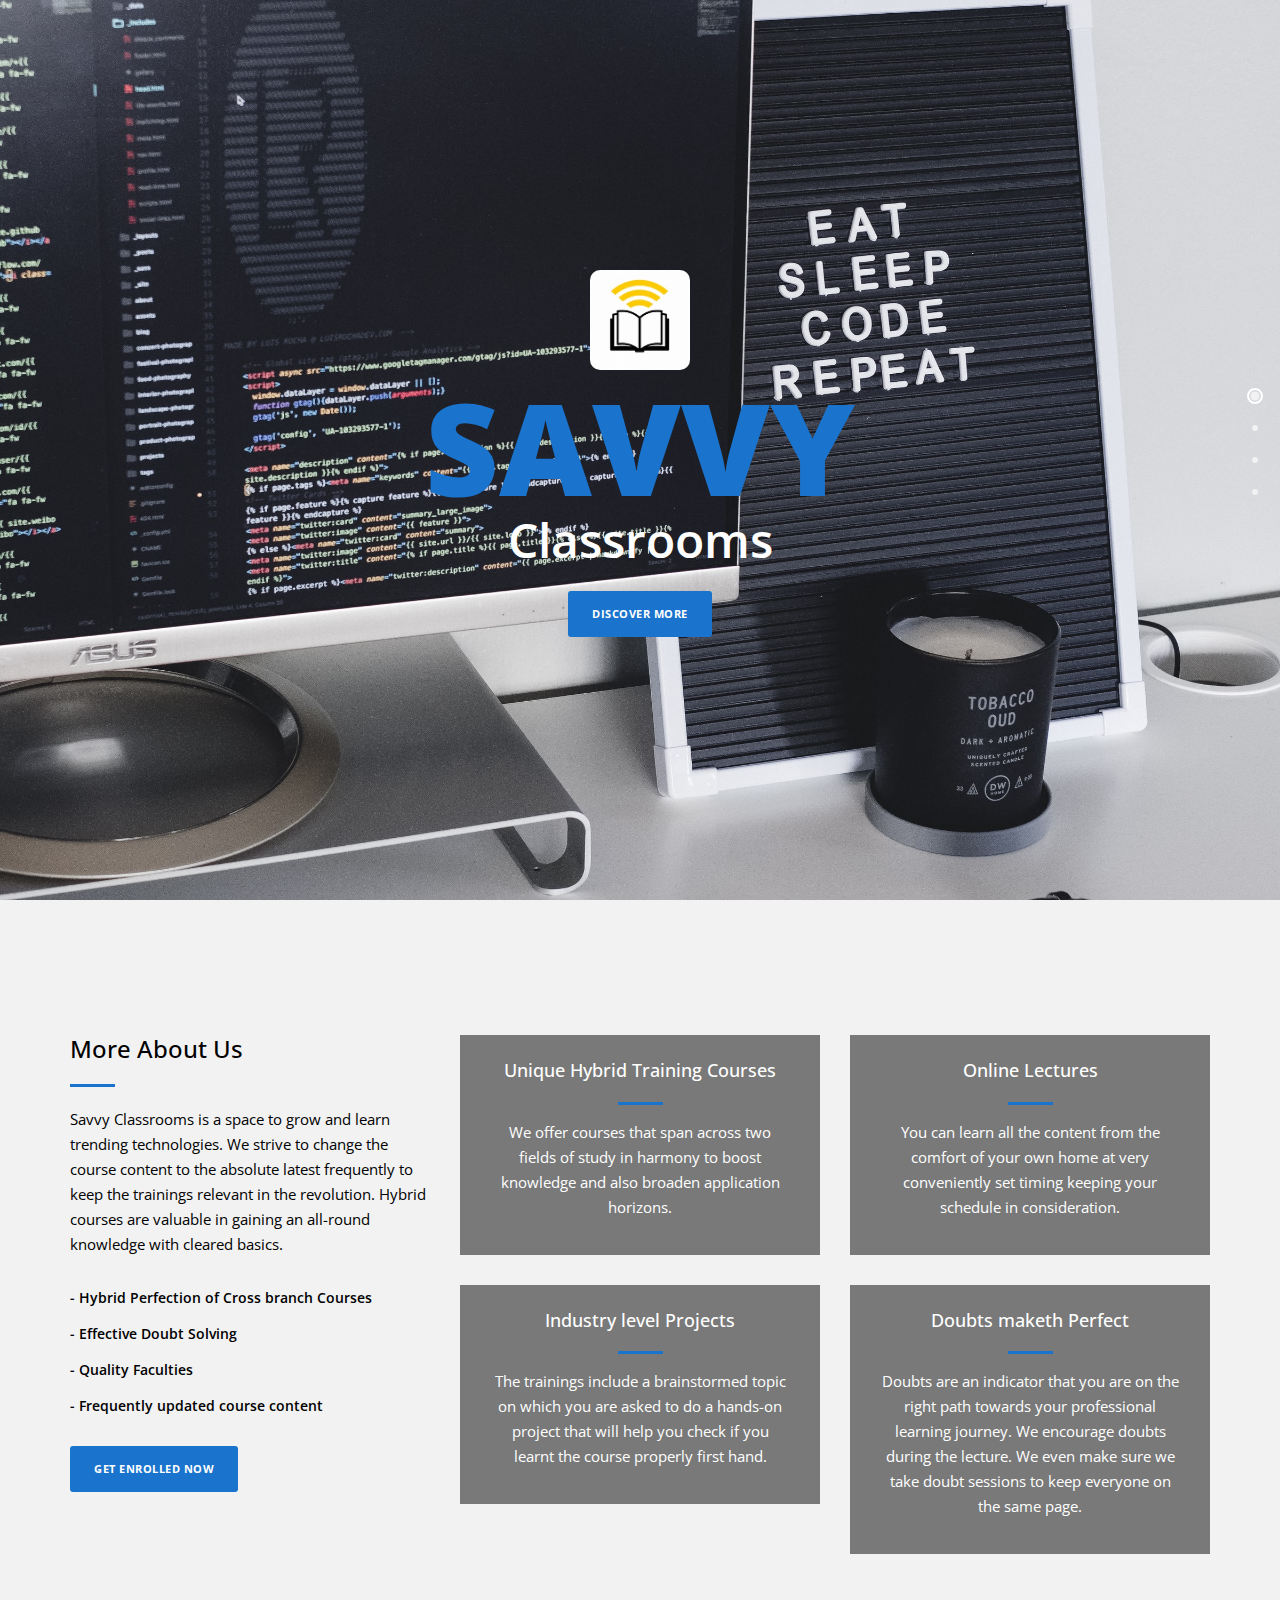
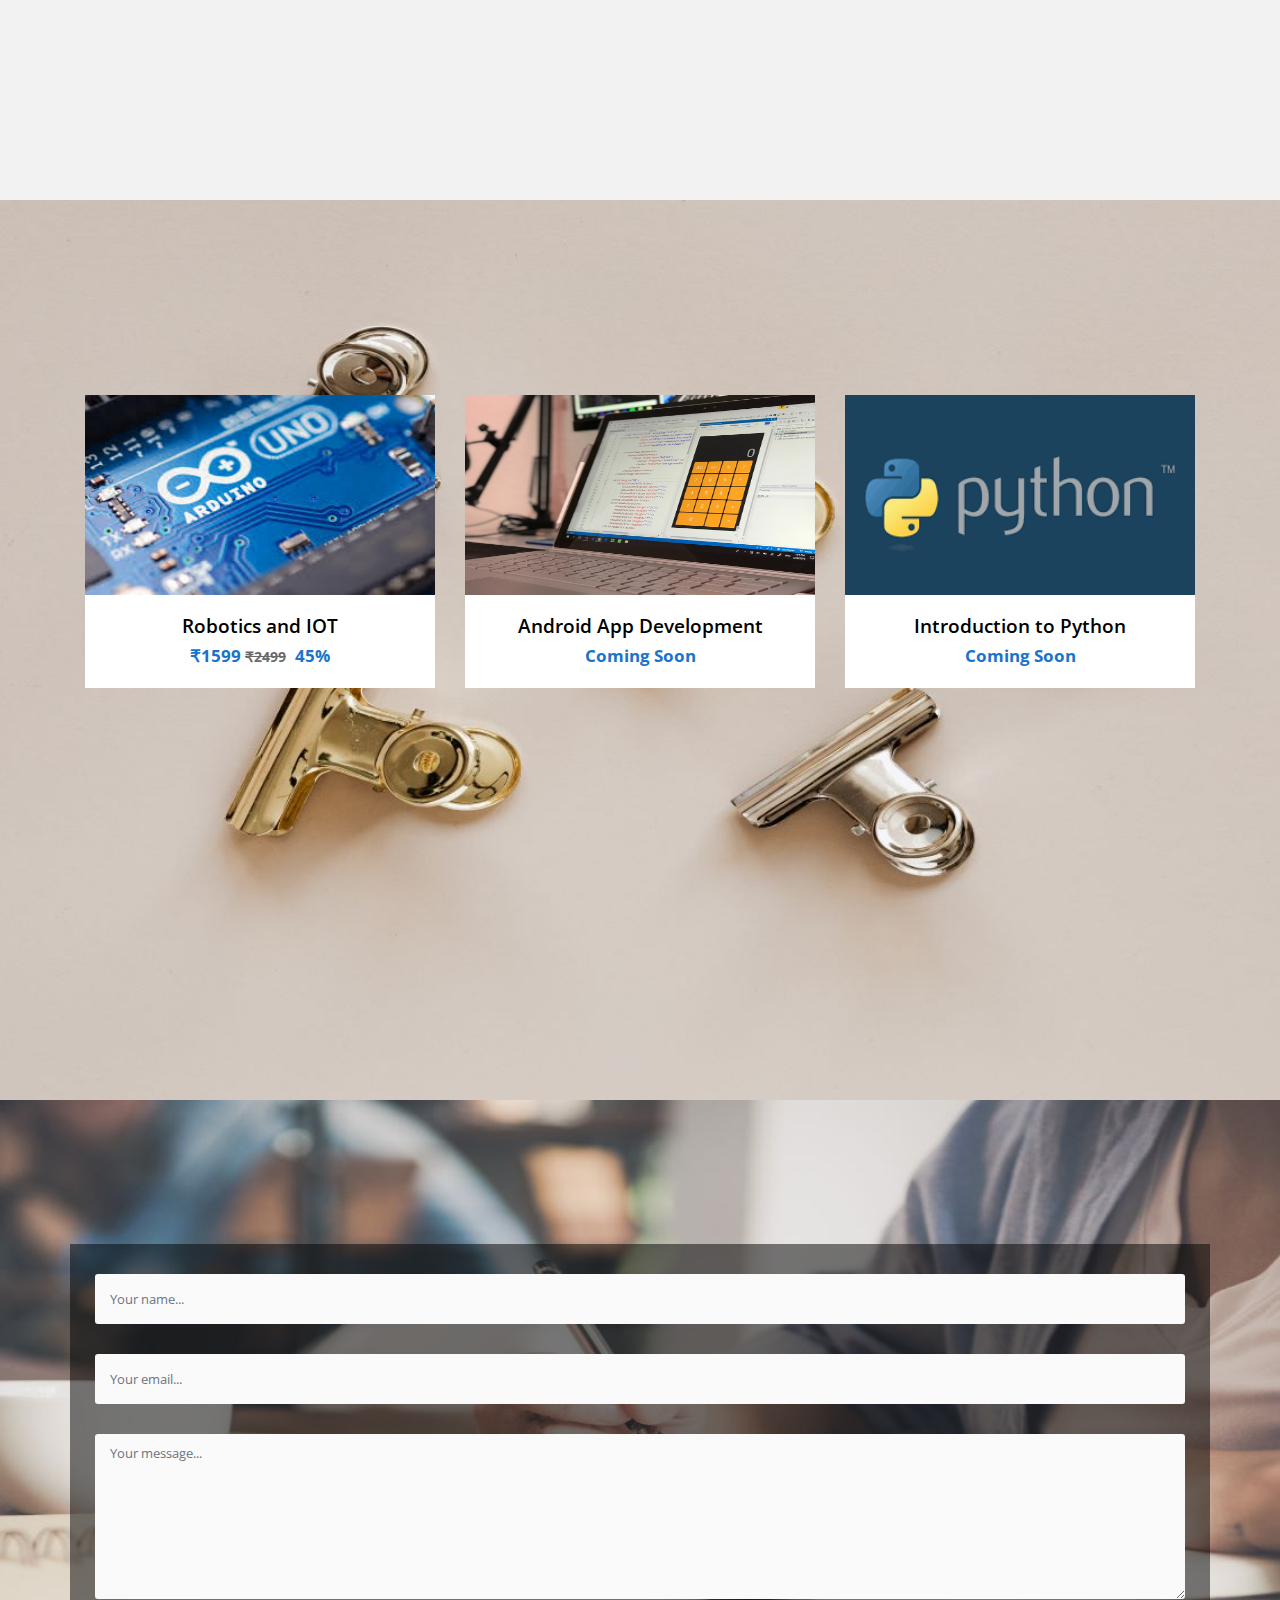
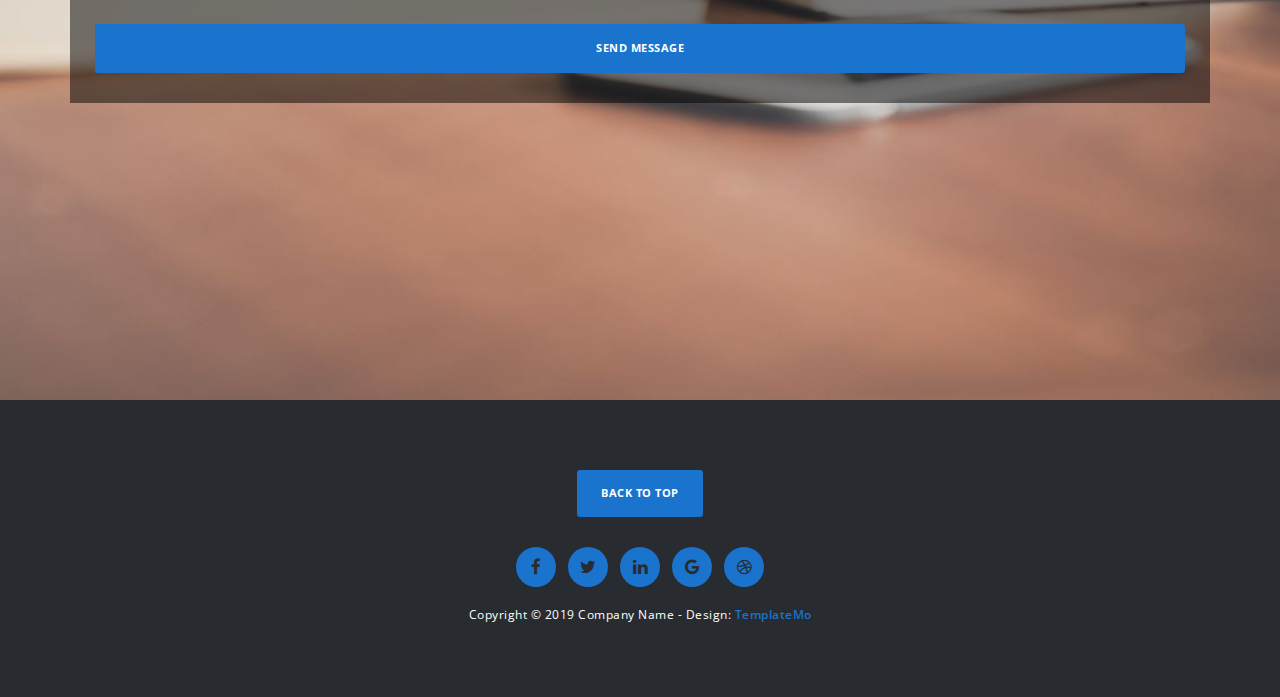
==== commit 71788b37: "contact us form changes" ====
--- a/index.html
+++ b/index.html
@@ -1,7 +1,6 @@
 <!DOCTYPE html>
 <html>
     <head>
-        <title>Savvy Classrooms</title>
 <style>
     :root {
   --blue: #1a73cc;
@@ -169,7 +168,7 @@
         <div class="container">
               
                     <div class="contact-form">
-                            <form id="contact" action="" method="post">
+                            <form id="contact" action="mailto:support@savvyclassrooms.com"  method="post">
                                 <div class="row">
                                     <div class="col-md-12">
                                       <fieldset>
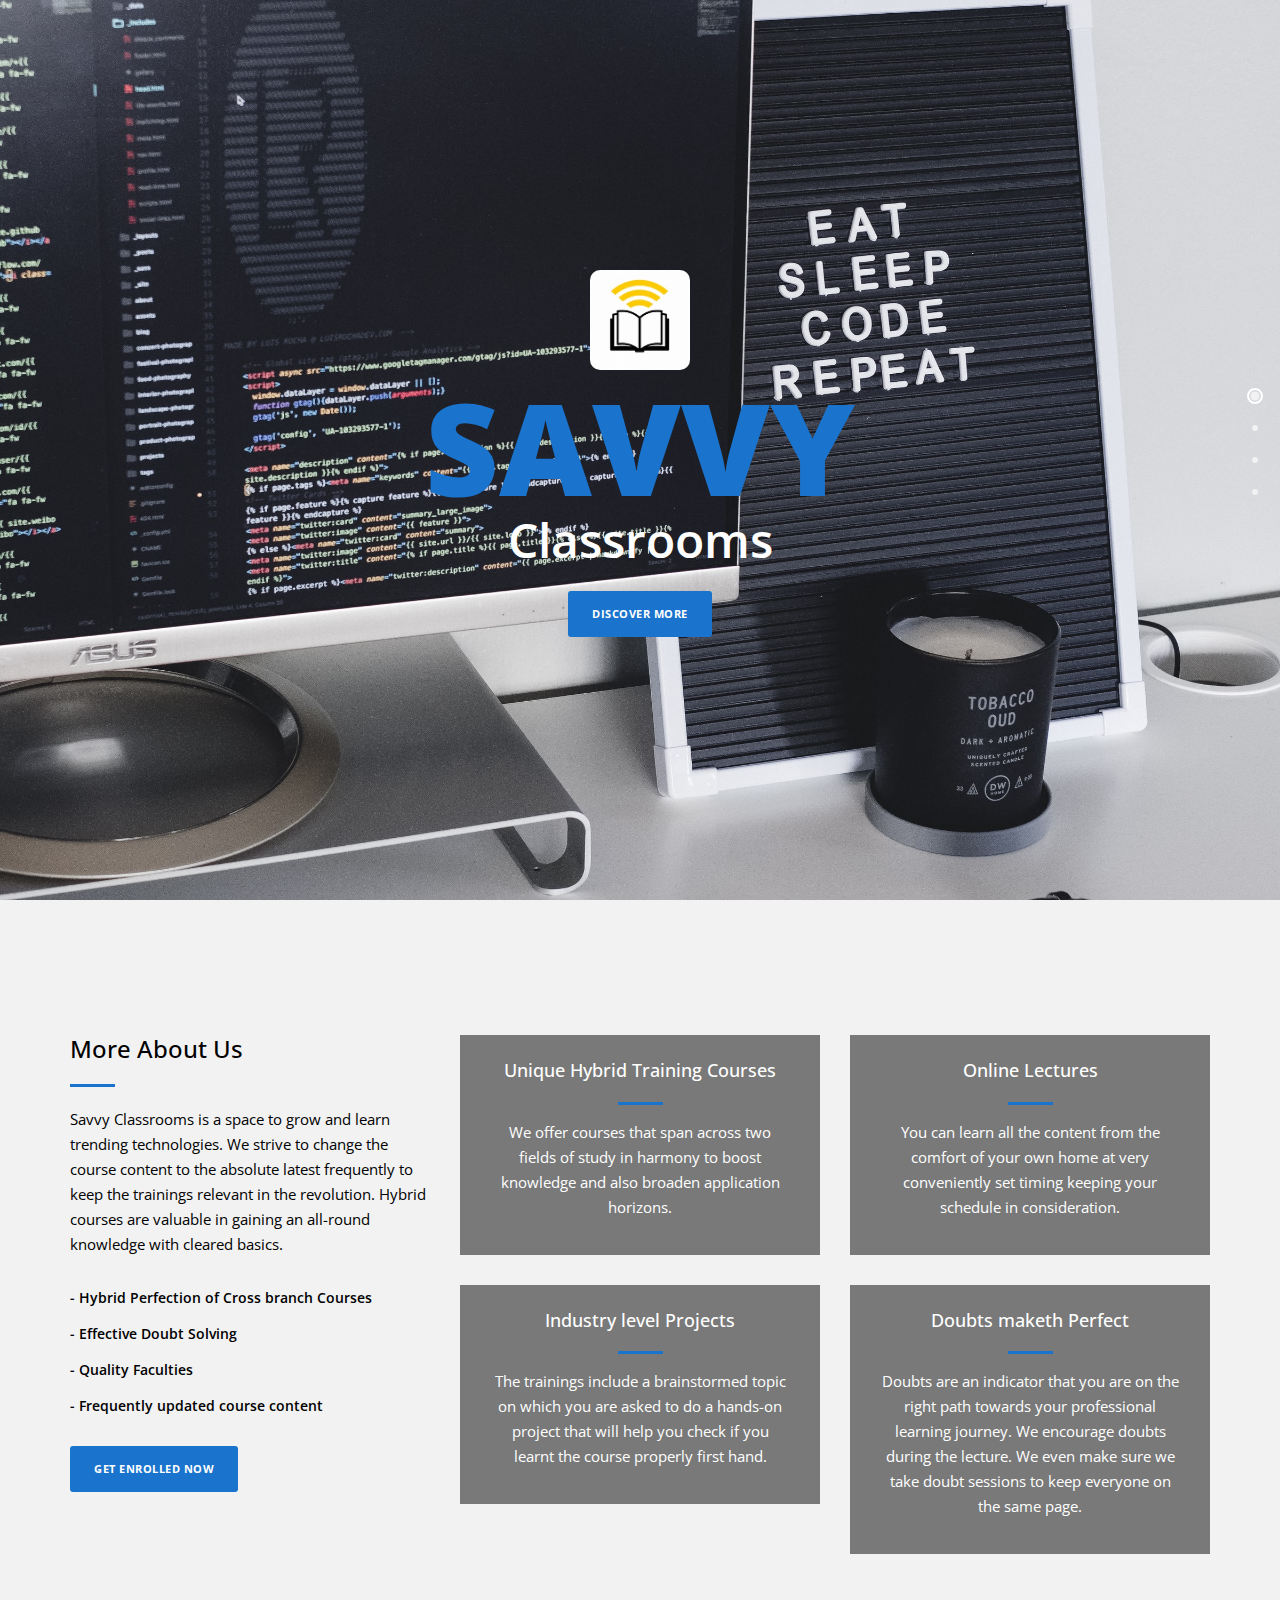
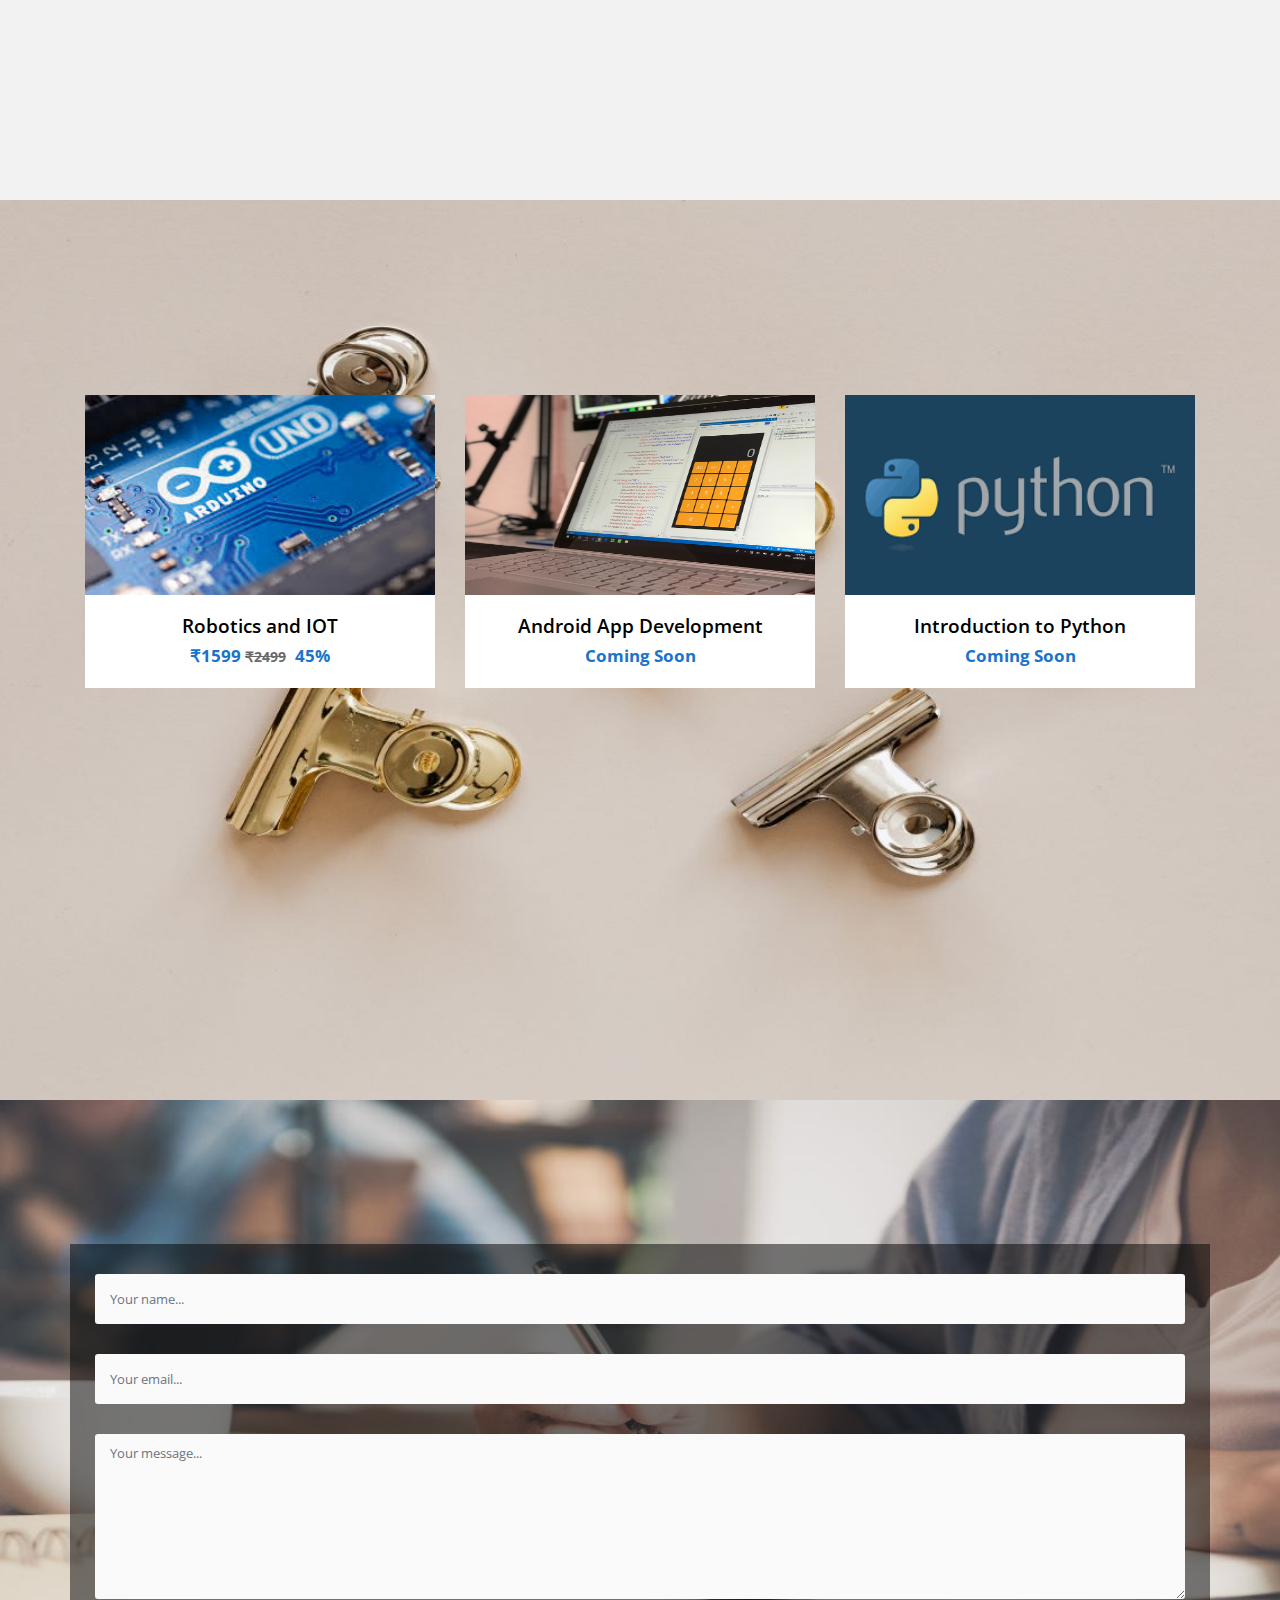
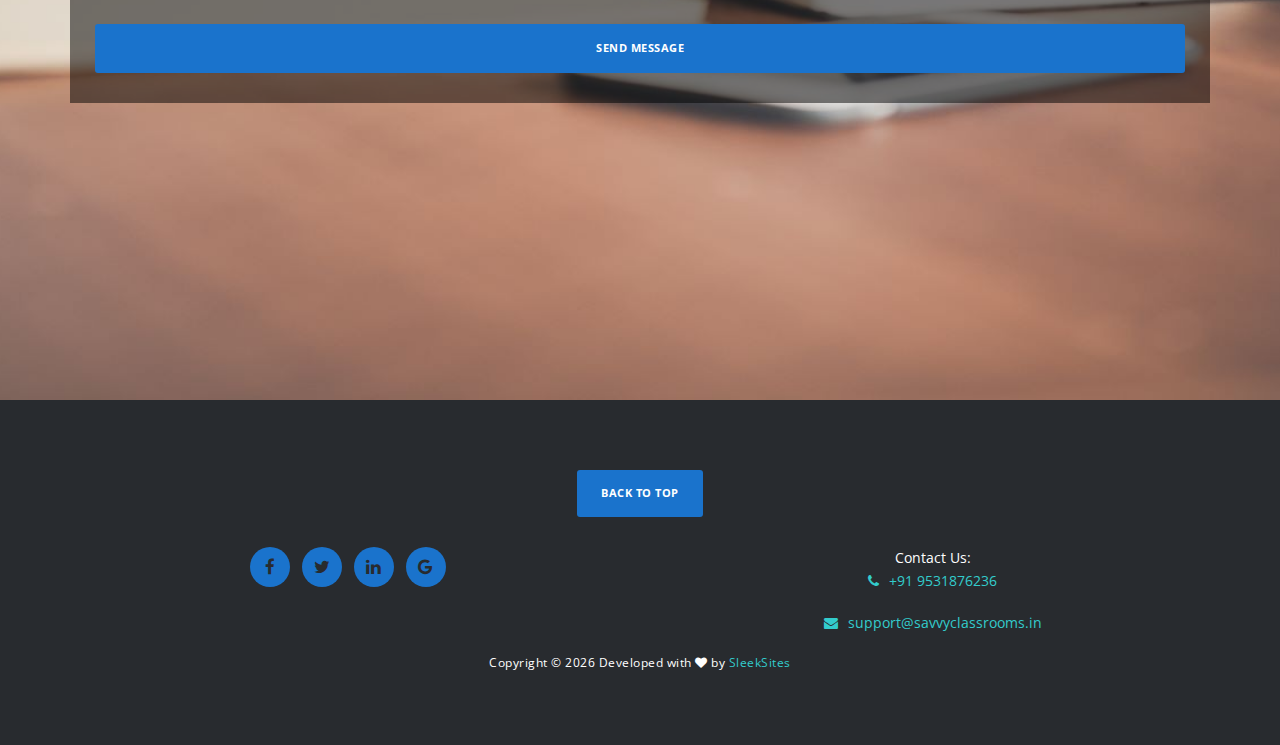
==== commit d73dda66: "savvy arduino changes" ====
--- a/index.html
+++ b/index.html
@@ -23,6 +23,7 @@
         <link href="https://fonts.googleapis.com/css?family=Open+Sans:300,400,600,700,800" rel="stylesheet">
 
         <script src="js/vendor/modernizr-2.8.3-respond-1.4.2.min.js"></script>
+        <link rel="stylesheet" href="https://stackpath.bootstrapcdn.com/font-awesome/4.7.0/css/font-awesome.min.css" integrity="sha384-wvfXpqpZZVQGK6TAh5PVlGOfQNHSoD2xbE+QkPxCAFlNEevoEH3Sl0sibVcOQVnN" crossorigin="anonymous">
     </head>
 <body>
 
@@ -200,22 +201,38 @@
 
     <footer>
         <div class="container">
-            <div class="row">
-                <div class="col-md-12">
-                    <div class="primary-button">
-                        <a href="#home"  style="background-color: var(--blue)">Back To Top</a>
-                    </div>
+            <div class="d-flex justify-content-center row">
+                <div class="primary-button">
+                    <a href="#home"  style="background-color: var(--blue)">Back To Top</a>
+                </div>
+            </div>
+            <div class="row">
+                
+                <div class="col-md-6">
                     <ul>
                         <li><a href="#"><i class="fa fa-facebook" ></i></a></li>
                         <li><a href="#"><i class="fa fa-twitter"></i></a></li>
                         <li><a href="#"><i class="fa fa-linkedin"></i></a></li>
                         <li><a href="#"><i class="fa fa-google"></i></a></li>
-                        <li><a href="#"><i class="fa fa-dribbble"></i></a></li>
                     </ul>
-                    <p>Copyright &copy; 2019 Company Name 
-            
-            		- Design: <a rel="nofollow noopener" href="https://templatemo.com"><em style="color: var(--blue)">TemplateMo</em></a></p>
-                </div>
+                </div>
+                <div class="col-md-6">
+                    <div style="color: white;">
+                        Contact Us: <br>
+                        <div style="color: white; padding: 2px;">
+                            <a style="margin: 10px;" href="tel:+919531876236"><i style="margin-right: 10px;" class="fa fa-phone"></i>+91 9531876236</a> <br> <br>
+                            <a style="margin: 2px;" href="mailto:support@savvyclassrooms.in"><i class="fa fa-envelope" style="margin-right: 10px;"></i>support@savvyclassrooms.in</a>
+                        </div>
+                    </div>
+                </div>
+            </div>
+            <div class="row">
+                <p class="col-lg-12 col-sm-12">
+                    Copyright &copy;
+                    <script>document.write(new Date().getFullYear());</script> Developed with 
+                    <i class="fa fa-heart" aria-hidden="true"></i> by 
+                    <a href="https://sleeksites.in/" target="_blank">SleekSites</a>
+                 </p>
             </div>
         </div>
     </footer>
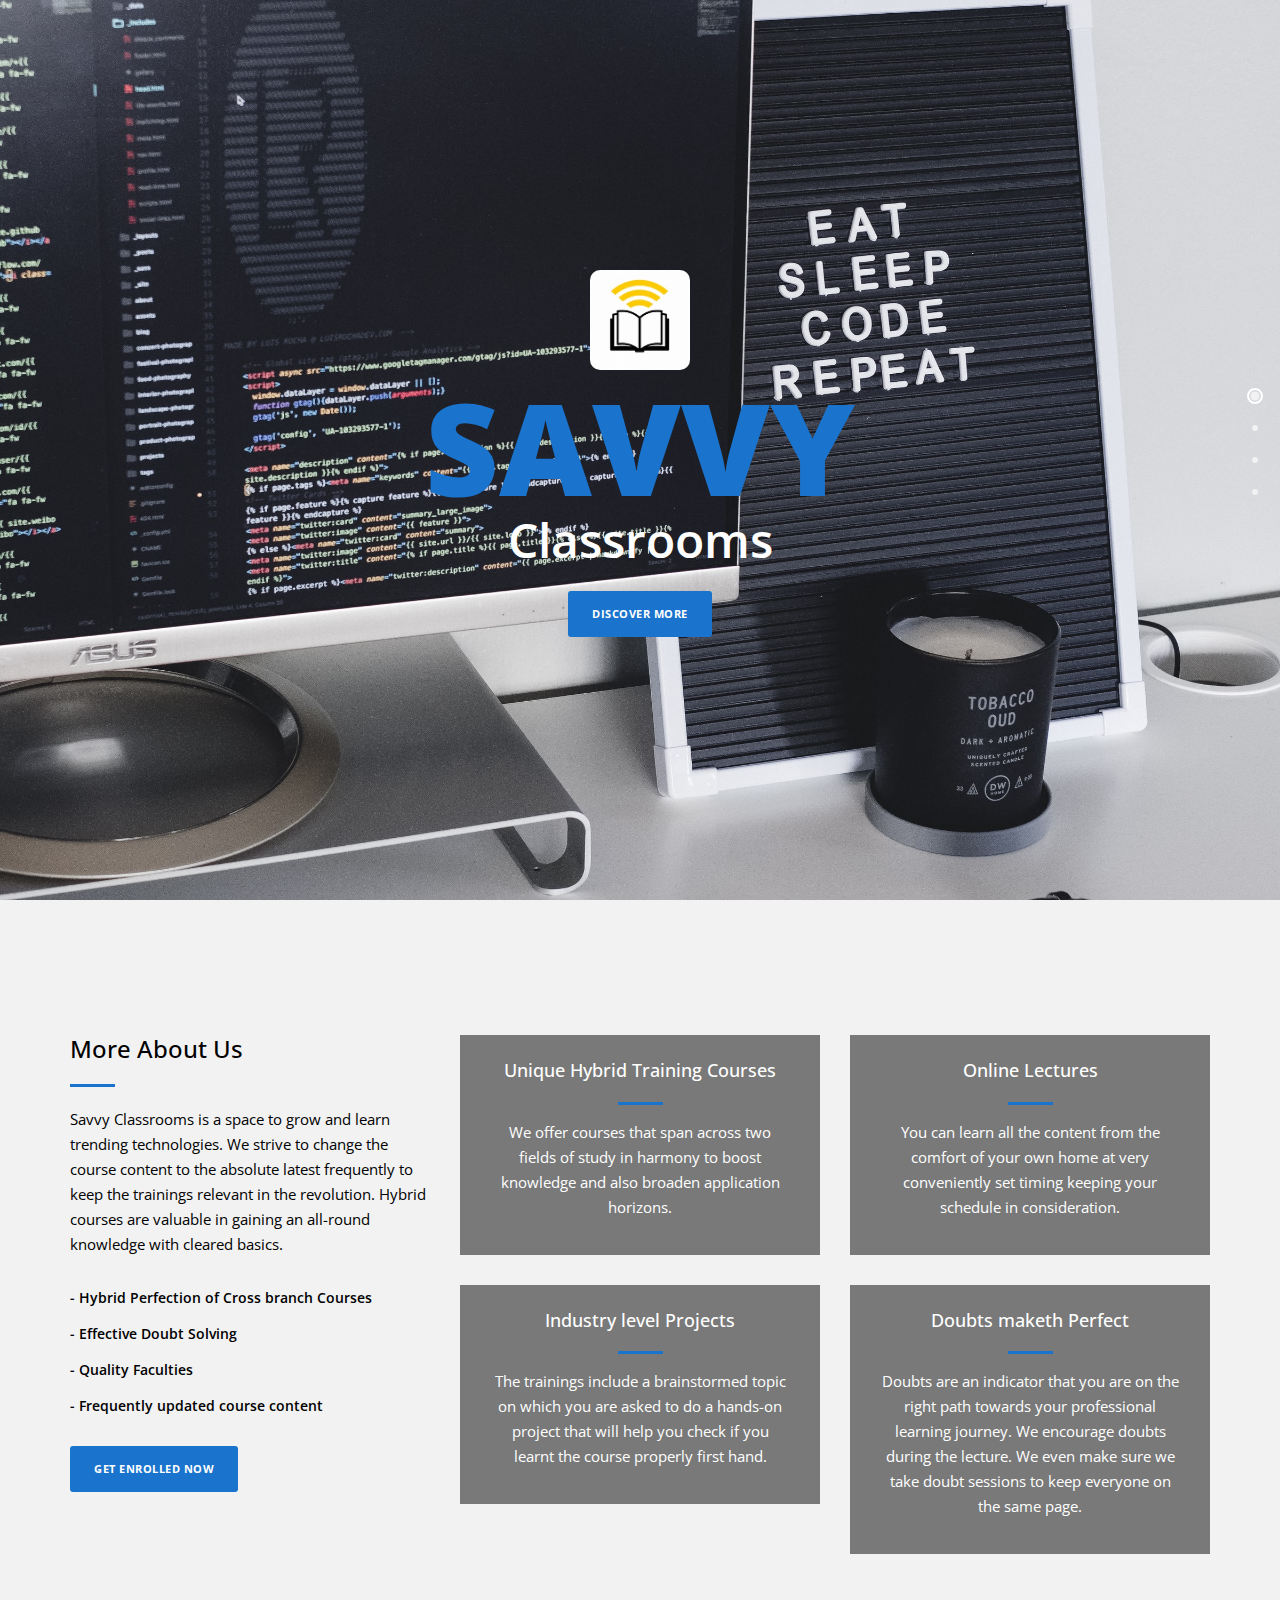
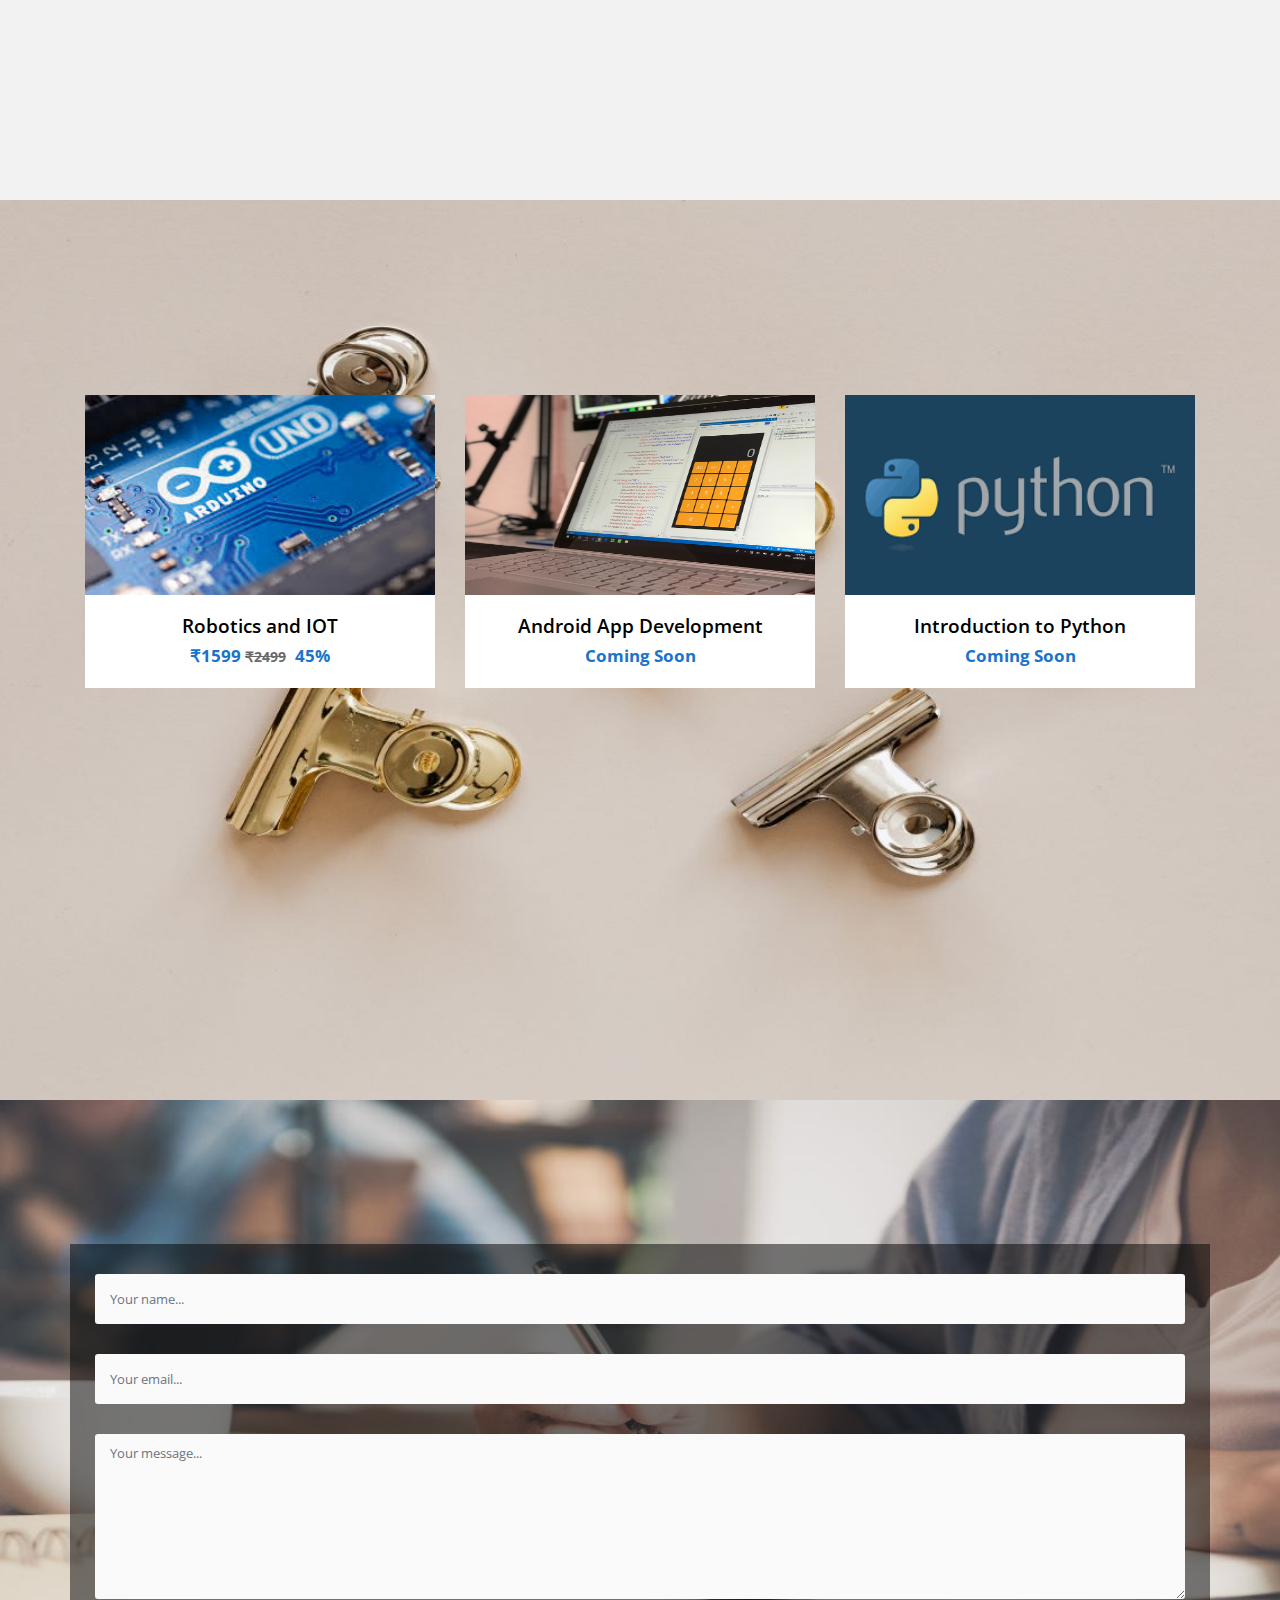
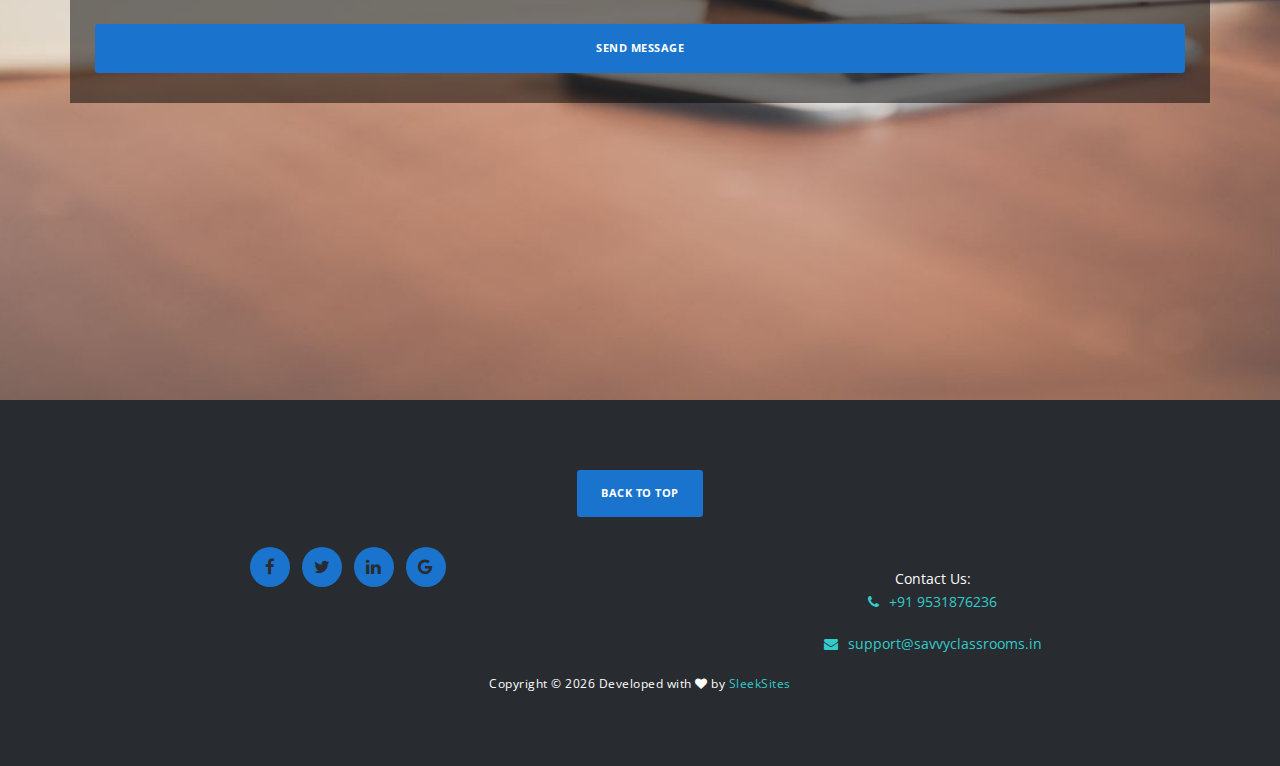
==== commit 9e99cd3d: "footer mobile view changes" ====
--- a/index.html
+++ b/index.html
@@ -215,9 +215,10 @@
                         <li><a href="#"><i class="fa fa-linkedin"></i></a></li>
                         <li><a href="#"><i class="fa fa-google"></i></a></li>
                     </ul>
-                </div>
+                </div> <br> <br>
                 <div class="col-md-6">
                     <div style="color: white;">
+                        <br> 
                         Contact Us: <br>
                         <div style="color: white; padding: 2px;">
                             <a style="margin: 10px;" href="tel:+919531876236"><i style="margin-right: 10px;" class="fa fa-phone"></i>+91 9531876236</a> <br> <br>
